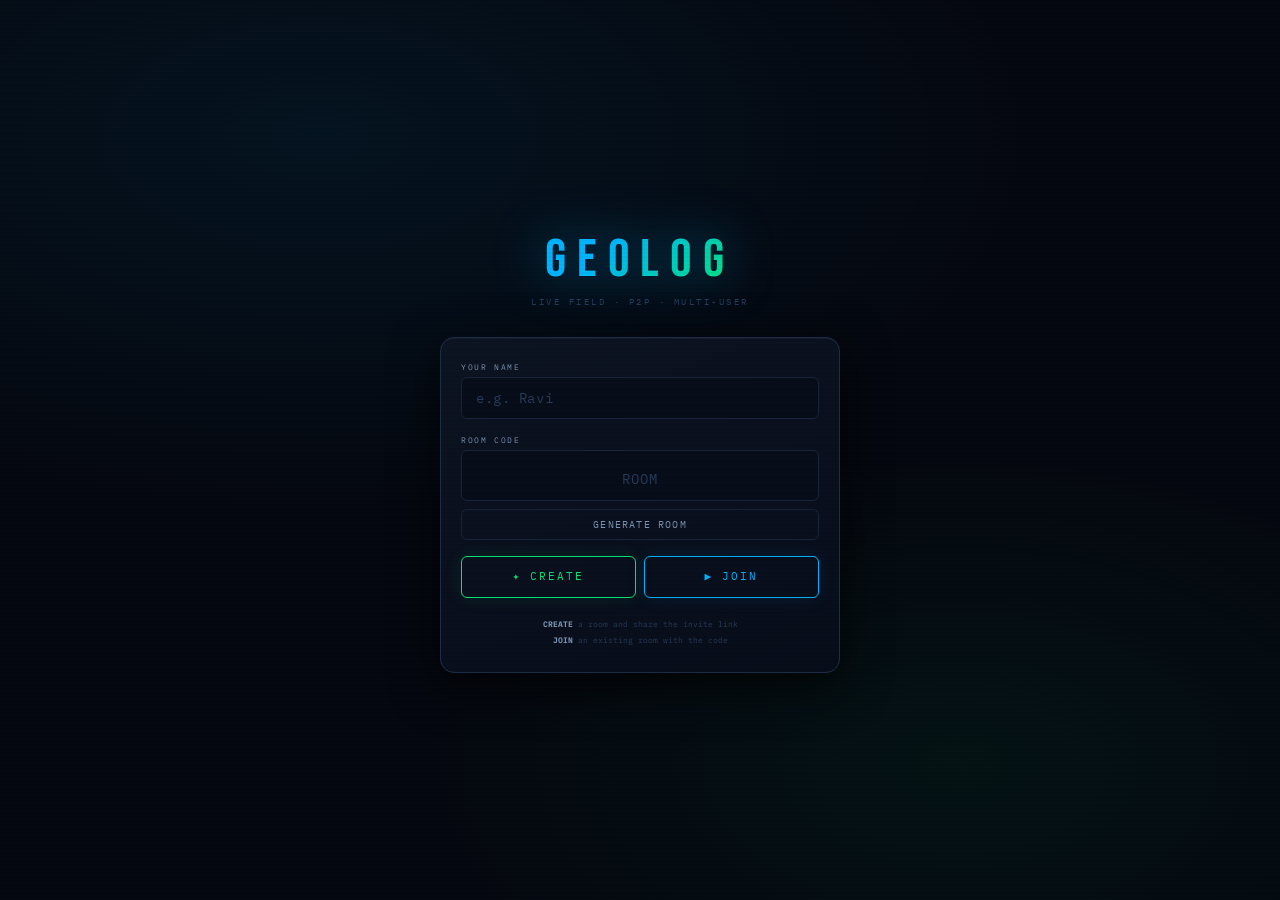
==== v12/index.html @ 44c036fc "v12" ====
<!doctype html>
<html lang="en">
  <head>
    <meta charset="UTF-8" />
    <meta
      name="viewport"
      content="width=device-width,initial-scale=1.0,viewport-fit=cover"
    />
    <meta name="apple-mobile-web-app-capable" content="yes" />
    <meta
      name="apple-mobile-web-app-status-bar-style"
      content="black-translucent"
    />
    <meta name="apple-mobile-web-app-title" content="GeoLog" />
    <meta name="theme-color" content="#050810" />
    <link rel="manifest" href="manifest.json" />
    <link rel="apple-touch-icon" href="icons/icon-192.png" />
    <title>GeoLog</title>
    <link
      href="https://fonts.googleapis.com/css2?family=IBM+Plex+Mono:wght@300;400;600&family=Bebas+Neue&display=swap"
      rel="stylesheet"
    />
    <script src="https://cdnjs.cloudflare.com/ajax/libs/peerjs/1.4.7/peerjs.min.js"></script>
    <script src="https://meet.jit.si/external_api.js"></script>
    <style>
      *,
      *::before,
      *::after {
        box-sizing: border-box;
        margin: 0;
        padding: 0;
      }
      :root {
        --bg: #050810;
        --bg2: #080d1a;
        --panel: #0d1422;
        --panel2: #101828;
        --border: #18243a;
        --border2: #1e2e48;
        --blue: #00b4ff;
        --blue-dim: #001e33;
        --blue-glow: rgba(0, 180, 255, 0.15);
        --green: #00e676;
        --green-dim: #002818;
        --green-glow: rgba(0, 230, 118, 0.15);
        --amber: #ffab00;
        --red: #ff4455;
        --purple: #a78bfa;
        --text: #c0d4ee;
        --text2: #7a94b4;
        --muted: #273c5a;
      }
      html,
      body {
        height: 100%;
        width: 100%;
        overflow: hidden;
        background: var(--bg);
        color: var(--text);
        font-family: "IBM Plex Mono", monospace;
      }
      /* subtle scanlines */
      body::after {
        content: "";
        position: fixed;
        inset: 0;
        pointer-events: none;
        z-index: 9998;
        background: repeating-linear-gradient(
          0deg,
          transparent,
          transparent 2px,
          rgba(0, 0, 0, 0.022) 2px,
          rgba(0, 0, 0, 0.022) 4px
        );
      }

      /* ══ JOIN SCREEN ══ */
      #joinScreen {
        position: fixed;
        inset: 0;
        z-index: 500;
        background:
          radial-gradient(
            ellipse 80% 60% at 25% 15%,
            rgba(0, 180, 255, 0.07) 0%,
            transparent 70%
          ),
          radial-gradient(
            ellipse 60% 50% at 75% 85%,
            rgba(0, 230, 118, 0.05) 0%,
            transparent 70%
          ),
          var(--bg);
        display: flex;
        flex-direction: column;
        align-items: center;
        justify-content: center;
        padding: 2rem;
      }
      .join-logo {
        font-family: "Bebas Neue", sans-serif;
        font-size: 3.4rem;
        letter-spacing: 0.2em;
        background: linear-gradient(135deg, var(--blue) 30%, var(--green) 100%);
        -webkit-background-clip: text;
        -webkit-text-fill-color: transparent;
        background-clip: text;
        filter: drop-shadow(0 0 24px rgba(0, 180, 255, 0.5));
        margin-bottom: 4px;
      }
      .join-sub {
        font-size: 0.56rem;
        color: var(--muted);
        letter-spacing: 0.28em;
        text-transform: uppercase;
        margin-bottom: 30px;
      }
      .join-card {
        background: linear-gradient(
          160deg,
          rgba(13, 20, 34, 0.96) 0%,
          rgba(8, 13, 26, 0.98) 100%
        );
        border: 1px solid var(--border2);
        border-radius: 14px;
        padding: 24px 20px;
        width: 100%;
        max-width: 400px;
        display: flex;
        flex-direction: column;
        gap: 16px;
        box-shadow:
          0 12px 48px rgba(0, 0, 0, 0.7),
          inset 0 1px 0 rgba(255, 255, 255, 0.04);
      }
      .join-field {
        display: flex;
        flex-direction: column;
        gap: 5px;
      }
      .join-label {
        font-size: 0.5rem;
        color: var(--text2);
        letter-spacing: 0.2em;
        text-transform: uppercase;
      }
      .join-input {
        background: var(--bg2);
        border: 1px solid var(--border);
        border-radius: 6px;
        color: var(--text);
        font-family: "IBM Plex Mono", monospace;
        font-size: 0.88rem;
        padding: 11px 14px;
        width: 100%;
        outline: none;
        letter-spacing: 0.04em;
        transition: border-color 0.2s;
      }
      .join-input:focus {
        border-color: rgba(0, 180, 255, 0.4);
      }
      .join-input::placeholder {
        color: var(--muted);
      }
      .room-row {
        display: grid;
        gap: 8px;
      }
      .room-input {
        flex: 1;
        background: var(--bg2);
        border: 1px solid var(--border);
        border-radius: 6px;
        color: var(--text);
        font-family: "Bebas Neue", sans-serif;
        font-size: 1.75rem;
        padding: 8px 12px;
        outline: none;
        letter-spacing: 0.28em;
        text-align: center;
        transition: border-color 0.2s;
      }
      .room-input:focus {
        border-color: rgba(0, 180, 255, 0.4);
      }
      .room-input::placeholder {
        color: var(--muted);
        font-size: 0.9rem;
        letter-spacing: 0.08em;
        font-family: "IBM Plex Mono", monospace;
      }
      .gen-btn {
        padding: 8px 12px;
        background: transparent;
        border: 1px solid var(--border);
        border-radius: 6px;
        color: var(--text2);
        font-family: "IBM Plex Mono", monospace;
        font-size: 0.62rem;
        letter-spacing: 0.12em;
        cursor: pointer;
        white-space: nowrap;
        transition: all 0.15s;
      }
      .gen-btn:active {
        background: var(--bg2);
      }

      /* invite hint on join screen */
      .join-invite-hint {
        display: none;
        background: rgba(0, 230, 118, 0.06);
        border: 1px solid rgba(0, 230, 118, 0.18);
        border-radius: 8px;
        padding: 10px 12px;
        font-size: 0.52rem;
        color: var(--green);
        line-height: 1.9;
        text-align: center;
      }
      .join-err {
        font-size: 0.58rem;
        color: var(--red);
        text-align: center;
        display: none;
      }
      .join-connecting {
        display: none;
        text-align: center;
      }
      .join-conn-msg {
        font-size: 0.58rem;
        color: var(--amber);
        letter-spacing: 0.2em;
        animation: pulse 1.1s infinite;
      }
      @keyframes pulse {
        0%,
        100% {
          opacity: 1;
        }
        50% {
          opacity: 0.35;
        }
      }
      .join-actions {
        display: flex;
        gap: 8px;
        align-items: stretch;
      }
      .join-btn {
        flex: 1;
        padding: 13px 6px;
        background: transparent;
        border-radius: 6px;
        font-family: "IBM Plex Mono", monospace;
        font-size: 0.7rem;
        letter-spacing: 0.18em;
        text-transform: uppercase;
        cursor: pointer;
        transition: all 0.18s;
        display: flex;
        align-items: center;
        justify-content: center;
        text-align: center;
        line-height: 1.2;
      }
      .join-btn.join {
        border: 1px solid var(--blue);
        color: var(--blue);
        box-shadow: 0 0 18px rgba(0, 180, 255, 0.1);
      }
      .join-btn.join:active {
        background: rgba(0, 180, 255, 0.07);
      }
      .join-btn.create {
        border: 1px solid var(--green);
        color: var(--green);
        box-shadow: 0 0 18px rgba(0, 230, 118, 0.1);
      }
      .join-btn.create:active {
        background: rgba(0, 230, 118, 0.07);
      }
      .join-note {
        font-size: 0.5rem;
        color: var(--muted);
        text-align: center;
        line-height: 2;
        padding-top: 2px;
      }
      .join-note b {
        color: var(--text2);
      }

      /* ══ TOPBAR ══ */
      .topbar {
        position: fixed;
        top: 0;
        left: 0;
        right: 0;
        z-index: 100;
        background: rgba(5, 8, 16, 0.97);
        border-bottom: 1px solid var(--border);
        padding: calc(env(safe-area-inset-top, 0px) + 8px) 12px 8px;
        display: flex;
        align-items: center;
        gap: 10px;
        backdrop-filter: blur(18px);
        -webkit-backdrop-filter: blur(18px);
      }
      .logo {
        font-family: "Bebas Neue", sans-serif;
        font-size: 1.3rem;
        letter-spacing: 0.16em;
        background: linear-gradient(90deg, var(--blue), var(--green));
        -webkit-background-clip: text;
        -webkit-text-fill-color: transparent;
        background-clip: text;
      }
      .topbar-center {
        display: flex;
        flex-direction: column;
        align-items: center;
        gap: 1px;
        flex: 1;
      }
      .room-badge {
        font-family: "Bebas Neue", sans-serif;
        font-size: 1rem;
        letter-spacing: 0.32em;
        color: var(--amber);
        text-shadow: 0 0 10px rgba(255, 171, 0, 0.3);
        cursor: pointer;
        -webkit-tap-highlight-color: transparent;
      }
      .conn-status {
        font-size: 0.46rem;
        color: var(--muted);
        letter-spacing: 0.1em;
      }
      .topbar-right {
        display: flex;
        align-items: center;
        gap: 8px;
      }
      /* LEAVE BUTTON */
      .leave-btn {
        display: flex;
        align-items: center;
        gap: 4px;
        padding: 5px 10px;
        border-radius: 20px;
        cursor: pointer;
        background: rgba(255, 68, 85, 0.07);
        border: 1px solid rgba(255, 68, 85, 0.25);
        color: var(--red);
        font-family: "IBM Plex Mono", monospace;
        font-size: 0.46rem;
        letter-spacing: 0.14em;
        text-transform: uppercase;
        transition: all 0.18s;
        -webkit-tap-highlight-color: transparent;
        white-space: nowrap;
      }
      .leave-btn:active {
        background: rgba(255, 68, 85, 0.15);
      }

      /* INVITE BUTTON */
      .invite-btn {
        display: flex;
        align-items: center;
        gap: 5px;
        padding: 5px 11px;
        border-radius: 20px;
        cursor: pointer;
        background: rgba(0, 230, 118, 0.07);
        border: 1px solid rgba(0, 230, 118, 0.22);
        color: var(--green);
        font-family: "IBM Plex Mono", monospace;
        font-size: 0.48rem;
        letter-spacing: 0.14em;
        text-transform: uppercase;
        transition: all 0.18s;
        -webkit-tap-highlight-color: transparent;
        white-space: nowrap;
      }
      .invite-btn:active {
        background: rgba(0, 230, 118, 0.14);
      }
      .invite-icon {
        font-size: 0.85rem;
      }
      .conn-dot {
        width: 8px;
        height: 8px;
        border-radius: 50%;
        flex-shrink: 0;
        background: var(--red);
        box-shadow: 0 0 7px var(--red);
        animation: blink 1s infinite;
      }
      .conn-dot.ok {
        background: var(--green);
        box-shadow: 0 0 7px var(--green);
        animation: none;
      }
      .conn-dot.partial {
        background: var(--amber);
        box-shadow: 0 0 7px var(--amber);
        animation: blink 2s infinite;
      }
      @keyframes blink {
        0%,
        100% {
          opacity: 1;
        }
        50% {
          opacity: 0.15;
        }
      }

      /* ══ PAGES ══ */
      .page {
        position: fixed;
        inset: 0;
        padding-top: calc(env(safe-area-inset-top, 0px) + 50px);
        padding-bottom: calc(env(safe-area-inset-bottom, 0px) + 62px);
        overflow-y: auto;
        overflow-x: hidden;
        opacity: 0;
        pointer-events: none;
        transform: translateX(12px);
        transition:
          opacity 0.16s,
          transform 0.16s;
      }
      .page.active {
        opacity: 1;
        pointer-events: all;
        transform: none;
      }

      /* ══ CAPTURE ══ */
      #page-capture {
        display: flex;
        flex-direction: column;
        overflow: hidden;
      }

      /* GPS bar */
      .gps-bar {
        display: flex;
        align-items: center;
        gap: 8px;
        padding: 6px 12px;
        background: var(--panel2);
        border-bottom: 1px solid var(--border);
        font-size: 0.54rem;
        letter-spacing: 0.07em;
        flex-shrink: 0;
      }
      .gps-dot {
        width: 6px;
        height: 6px;
        border-radius: 50%;
        background: var(--muted);
        flex-shrink: 0;
        transition: all 0.3s;
      }
      .gps-dot.searching {
        background: var(--amber);
        box-shadow: 0 0 5px var(--amber);
        animation: blink 0.7s infinite;
      }
      .gps-dot.locked {
        background: var(--green);
        box-shadow: 0 0 5px var(--green);
      }
      .gps-coords {
        color: var(--blue);
        flex: 1;
        white-space: nowrap;
        overflow: hidden;
        text-overflow: ellipsis;
      }
      .gps-acc {
        font-size: 0.48rem;
        color: var(--text2);
        flex-shrink: 0;
      }
      .loc-toggle {
        padding: 3px 10px;
        border-radius: 20px;
        cursor: pointer;
        font-family: "IBM Plex Mono", monospace;
        font-size: 0.46rem;
        letter-spacing: 0.12em;
        text-transform: uppercase;
        border: 1px solid var(--border);
        transition: all 0.2s;
        -webkit-tap-highlight-color: transparent;
        flex-shrink: 0;
      }
      .loc-toggle.off {
        background: rgba(39, 60, 90, 0.35);
        color: var(--text2);
      }
      .loc-toggle.on {
        background: rgba(0, 230, 118, 0.09);
        color: var(--green);
        border-color: rgba(0, 230, 118, 0.28);
      }

      /* Viewfinder */
      .viewfinder-wrap {
        position: relative;
        flex: 1;
        background: #000;
        min-height: 0;
        overflow: hidden;
      }
      #camVideo {
        width: 100%;
        height: 100%;
        object-fit: cover;
        display: block;
      }
      .vf-overlay {
        position: absolute;
        inset: 0;
        pointer-events: none;
      }
      /* corner brackets */
      .vfc {
        position: absolute;
        width: 26px;
        height: 26px;
        opacity: 0.55;
      }
      .vfc.tl {
        top: 11px;
        left: 11px;
        border-top: 2px solid var(--blue);
        border-left: 2px solid var(--blue);
      }
      .vfc.tr {
        top: 11px;
        right: 11px;
        border-top: 2px solid var(--blue);
        border-right: 2px solid var(--blue);
      }
      .vfc.bl {
        bottom: 11px;
        left: 11px;
        border-bottom: 2px solid var(--blue);
        border-left: 2px solid var(--blue);
      }
      .vfc.br {
        bottom: 11px;
        right: 11px;
        border-bottom: 2px solid var(--blue);
        border-right: 2px solid var(--blue);
      }
      .vf-data {
        position: absolute;
        bottom: 10px;
        left: 10px;
        right: 10px;
        background: rgba(5, 8, 16, 0.68);
        border: 1px solid rgba(24, 36, 58, 0.9);
        border-radius: 6px;
        padding: 5px 10px;
        display: grid;
        grid-template-columns: repeat(3, 1fr);
        gap: 2px;
        backdrop-filter: blur(6px);
        pointer-events: none;
      }
      .vfd-lbl {
        font-size: 0.42rem;
        color: var(--muted);
        letter-spacing: 0.1em;
      }
      .vfd-val {
        font-size: 0.54rem;
        color: var(--blue);
        margin-top: 1px;
      }
      .flash {
        position: absolute;
        inset: 0;
        background: #fff;
        opacity: 0;
        pointer-events: none;
        z-index: 10;
        transition: opacity 0.04s;
      }
      .flash.go {
        opacity: 1;
      }
      .cam-init {
        position: absolute;
        inset: 0;
        display: flex;
        flex-direction: column;
        align-items: center;
        justify-content: center;
        gap: 14px;
        background: linear-gradient(160deg, var(--bg), var(--bg2));
      }
      .cam-init-icon {
        font-size: 3rem;
        opacity: 0.18;
      }
      .cam-init p {
        font-size: 0.6rem;
        color: var(--text2);
        letter-spacing: 0.14em;
      }
      .cam-init-btn {
        padding: 10px 26px;
        background: transparent;
        border: 1px solid var(--blue);
        border-radius: 6px;
        color: var(--blue);
        font-family: "IBM Plex Mono", monospace;
        font-size: 0.62rem;
        letter-spacing: 0.18em;
        text-transform: uppercase;
        cursor: pointer;
      }
      /* pause overlay */
      .paused-overlay {
        position: absolute;
        inset: 0;
        background: rgba(5, 8, 16, 0.78);
        display: flex;
        flex-direction: column;
        align-items: center;
        justify-content: center;
        gap: 12px;
        z-index: 8;
        opacity: 0;
        pointer-events: none;
        transition: opacity 0.2s;
        backdrop-filter: blur(5px);
      }
      .paused-overlay.show {
        opacity: 1;
        pointer-events: all;
      }
      .paused-icon {
        font-size: 2.6rem;
        opacity: 0.45;
      }
      .paused-lbl {
        font-size: 0.58rem;
        letter-spacing: 0.28em;
        color: var(--text2);
        text-transform: uppercase;
      }
      .resume-btn {
        padding: 10px 30px;
        background: transparent;
        border: 1px solid var(--blue);
        border-radius: 6px;
        color: var(--blue);
        font-family: "IBM Plex Mono", monospace;
        font-size: 0.66rem;
        letter-spacing: 0.2em;
        text-transform: uppercase;
        cursor: pointer;
        box-shadow: 0 0 18px var(--blue-glow);
        margin-top: 4px;
      }

      /* ══ PARTICIPANTS STRIP ══ */
      .strip {
        flex-shrink: 0;
        background: var(--bg);
        border-top: 1px solid var(--border);
        display: flex;
        overflow-x: auto;
        overflow-y: hidden;
        scrollbar-width: none;
        max-height: 0;
        transition: max-height 0.28s ease;
      }
      .strip::-webkit-scrollbar {
        display: none;
      }
      .strip.has-peers {
        max-height: 126px;
      }
      .jitsi-stage {
        display: none;
        height: 38vh;
        min-height: 250px;
        width: 100%;
        border-top: 1px solid var(--border);
        background: #000;
      }
      .jitsi-stage.active {
        display: block;
      }
      .self-tile,
      .peer-tile {
        position: relative;
        flex-shrink: 0;
        width: 86px;
        height: 126px;
        background: var(--panel);
        border-right: 1px solid var(--border);
        overflow: hidden;
      }
      .self-tile video,
      .peer-tile video {
        width: 100%;
        height: 100%;
        object-fit: cover;
        display: block;
        background: #000;
      }
      .tile-name {
        position: absolute;
        top: 0;
        left: 0;
        right: 0;
        padding: 4px 5px;
        font-size: 0.42rem;
        letter-spacing: 0.07em;
        color: rgba(255, 255, 255, 0.75);
        background: linear-gradient(rgba(5, 8, 16, 0.6), transparent);
        text-align: center;
        white-space: nowrap;
        overflow: hidden;
        text-overflow: ellipsis;
        pointer-events: none;
      }
      .tile-ctrls {
        position: absolute;
        bottom: 0;
        left: 0;
        right: 0;
        background: linear-gradient(transparent, rgba(5, 8, 16, 0.82));
        display: flex;
        padding: 14px 0 0;
      }
      .tcb {
        flex: 1;
        padding: 5px 2px;
        background: transparent;
        border: none;
        color: rgba(255, 255, 255, 0.5);
        font-size: 0.78rem;
        cursor: pointer;
        display: flex;
        align-items: center;
        justify-content: center;
        -webkit-tap-highlight-color: transparent;
        transition: color 0.15s;
      }
      .tcb:last-child {
        border-left: 1px solid rgba(255, 255, 255, 0.06);
      }
      .tcb.off {
        color: var(--red);
      }
      .tile-connecting {
        position: absolute;
        inset: 0;
        background: var(--panel2);
        display: flex;
        flex-direction: column;
        align-items: center;
        justify-content: center;
        gap: 5px;
      }
      .tile-conn-dot {
        width: 7px;
        height: 7px;
        border-radius: 50%;
        background: var(--amber);
        animation: blink 0.8s infinite;
      }
      .tile-conn-lbl {
        font-size: 0.42rem;
        color: var(--text2);
        letter-spacing: 0.1em;
      }
      .vid-off-wrap {
        position: absolute;
        inset: 0;
        background: var(--panel2);
        display: none;
        flex-direction: column;
        align-items: center;
        justify-content: center;
        gap: 5px;
      }
      .peer-tile.video-off .vid-off-wrap {
        display: flex;
      }
      .peer-tile.video-off video {
        display: none;
      }
      .vid-off-em {
        font-size: 1.4rem;
        opacity: 0.3;
      }
      .vid-off-nm {
        font-size: 0.44rem;
        color: var(--text2);
      }
      /* audio banner */
      .audio-unlock {
        position: absolute;
        inset: 0;
        z-index: 20;
        background: rgba(5, 8, 16, 0.93);
        display: flex;
        flex-direction: column;
        align-items: center;
        justify-content: center;
        gap: 5px;
        cursor: pointer;
        border: 1px solid rgba(255, 171, 0, 0.3);
        border-radius: 0;
        transition: opacity 0.2s;
      }
      .audio-unlock.gone {
        opacity: 0;
        pointer-events: none;
      }
      .aub-em {
        font-size: 1.4rem;
      }
      .aub-lbl {
        font-size: 0.5rem;
        color: var(--amber);
        letter-spacing: 0.14em;
      }
      .aub-sub {
        font-size: 0.44rem;
        color: var(--text2);
        text-align: center;
        padding: 0 6px;
      }

      /* ══ CAPTURE BAR ══ */
      .capture-bar {
        flex-shrink: 0;
        padding: 10px 16px;
        background: var(--panel2);
        border-top: 1px solid var(--border);
        display: flex;
        align-items: center;
        justify-content: space-between;
        gap: 10px;
      }
      .cap-side {
        display: flex;
        flex-direction: column;
        gap: 6px;
        align-items: center;
      }
      .icon-btn {
        width: 38px;
        height: 38px;
        background: var(--bg2);
        border: 1px solid var(--border);
        border-radius: 50%;
        color: var(--text2);
        font-size: 0.9rem;
        cursor: pointer;
        display: flex;
        align-items: center;
        justify-content: center;
        -webkit-tap-highlight-color: transparent;
        transition: all 0.15s;
      }
      .icon-btn:active {
        background: var(--panel);
      }
      .icon-btn.paused {
        border-color: rgba(255, 171, 0, 0.35);
        color: var(--amber);
      }
      .capture-btn {
        width: 66px;
        height: 66px;
        border-radius: 50%;
        background: transparent;
        border: 2.5px solid var(--blue);
        display: flex;
        align-items: center;
        justify-content: center;
        cursor: pointer;
        position: relative;
        flex-shrink: 0;
        transition:
          border-color 0.2s,
          transform 0.12s,
          box-shadow 0.2s;
        -webkit-tap-highlight-color: transparent;
      }
      .capture-btn::after {
        content: "";
        position: absolute;
        width: 52px;
        height: 52px;
        border-radius: 50%;
        background: radial-gradient(
          circle,
          rgba(0, 180, 255, 0.12) 0%,
          transparent 70%
        );
      }
      .capture-btn:active {
        transform: scale(0.91);
      }
      .capture-btn.flash-ok {
        border-color: var(--green);
        box-shadow:
          0 0 0 6px rgba(0, 230, 118, 0.14),
          0 0 28px rgba(0, 230, 118, 0.28);
      }
      .cap-icon {
        font-size: 1.25rem;
        z-index: 1;
      }
      .cap-meta {
        font-size: 0.48rem;
        color: var(--text2);
        line-height: 2;
        text-align: right;
      }
      .cap-meta .v {
        color: var(--text);
      }

      /* ══ MEMBERS ══ */
      #page-members {
        padding: 0;
        overflow-y: auto;
      }
      .page-header {
        padding: 10px 14px;
        border-bottom: 1px solid var(--border);
        display: flex;
        justify-content: space-between;
        align-items: center;
        position: sticky;
        top: 0;
        z-index: 10;
        background: rgba(5, 8, 16, 0.96);
        backdrop-filter: blur(12px);
      }
      .sec-title {
        font-family: "Bebas Neue", sans-serif;
        font-size: 1.12rem;
        letter-spacing: 0.22em;
        color: var(--blue);
      }
      .sec-sub {
        font-size: 0.5rem;
        color: var(--text2);
        margin-top: 2px;
      }
      .my-loc-bar {
        display: none;
        gap: 8px;
        padding: 10px 12px;
        border-bottom: 1px solid var(--border);
        background: var(--panel2);
      }
      .my-loc-bar.visible {
        display: flex;
      }
      .loc-share-btn {
        flex: 1;
        padding: 10px;
        background: transparent;
        border: 1px solid rgba(0, 230, 118, 0.22);
        border-radius: 6px;
        color: var(--green);
        font-family: "IBM Plex Mono", monospace;
        font-size: 0.56rem;
        letter-spacing: 0.1em;
        text-transform: uppercase;
        cursor: pointer;
        display: flex;
        align-items: center;
        justify-content: center;
        gap: 5px;
        transition: background 0.15s;
        -webkit-tap-highlight-color: transparent;
      }
      .loc-share-btn:active {
        background: rgba(0, 230, 118, 0.07);
      }
      .loc-wa-btn {
        flex: 1;
        padding: 10px;
        background: transparent;
        border: 1px solid rgba(37, 211, 102, 0.22);
        border-radius: 6px;
        color: #25d366;
        font-family: "IBM Plex Mono", monospace;
        font-size: 0.56rem;
        letter-spacing: 0.1em;
        text-transform: uppercase;
        cursor: pointer;
        display: flex;
        align-items: center;
        justify-content: center;
        gap: 5px;
        transition: background 0.15s;
        -webkit-tap-highlight-color: transparent;
      }
      .loc-wa-btn:active {
        background: rgba(37, 211, 102, 0.07);
      }
      .loc-no-gps {
        font-size: 0.54rem;
        color: var(--text2);
        text-align: center;
        padding: 12px;
        width: 100%;
      }
      .members-list {
        padding: 10px 12px;
        display: flex;
        flex-direction: column;
        gap: 8px;
      }
      .member-card {
        background: var(--panel);
        border: 1px solid var(--border);
        border-radius: 8px;
        padding: 12px 14px;
        display: flex;
        align-items: center;
        gap: 12px;
        animation: fadeIn 0.22s both;
        transition: border-color 0.2s;
      }
      .member-card:hover {
        border-color: var(--border2);
      }
      @keyframes fadeIn {
        from {
          opacity: 0;
          transform: translateY(5px);
        }
        to {
          opacity: 1;
          transform: none;
        }
      }
      .member-avatar {
        width: 40px;
        height: 40px;
        border-radius: 50%;
        flex-shrink: 0;
        display: flex;
        align-items: center;
        justify-content: center;
        font-size: 1.1rem;
        border: 1.5px solid var(--border2);
      }
      .member-info {
        flex: 1;
        min-width: 0;
      }
      .member-name {
        font-size: 0.7rem;
        color: var(--text);
        letter-spacing: 0.04em;
      }
      .member-name.you {
        color: var(--green);
      }
      .member-coords {
        font-size: 0.5rem;
        color: var(--text2);
        margin-top: 3px;
        white-space: nowrap;
        overflow: hidden;
        text-overflow: ellipsis;
      }
      .member-coords b {
        color: var(--blue);
      }
      .member-time {
        font-size: 0.46rem;
        color: var(--muted);
        margin-top: 2px;
      }
      .member-actions {
        display: flex;
        flex-direction: column;
        align-items: flex-end;
        gap: 5px;
      }
      .pill {
        font-size: 0.44rem;
        padding: 2px 8px;
        border-radius: 20px;
        letter-spacing: 0.1em;
        white-space: nowrap;
      }
      .pill-green {
        background: rgba(0, 230, 118, 0.07);
        color: var(--green);
        border: 1px solid rgba(0, 230, 118, 0.2);
      }
      .pill-amber {
        background: rgba(255, 171, 0, 0.07);
        color: var(--amber);
        border: 1px solid rgba(255, 171, 0, 0.2);
      }
      .map-btn {
        font-size: 0.46rem;
        padding: 3px 9px;
        background: transparent;
        border: 1px solid rgba(0, 180, 255, 0.18);
        border-radius: 4px;
        color: var(--blue);
        cursor: pointer;
        font-family: "IBM Plex Mono", monospace;
        letter-spacing: 0.08em;
        text-transform: uppercase;
        -webkit-tap-highlight-color: transparent;
        transition: background 0.15s;
      }
      .map-btn:active {
        background: rgba(0, 180, 255, 0.06);
      }

      /* ══ FEED ══ */
      #page-feed {
        padding: 0;
        overflow: hidden;
        display: flex;
        flex-direction: column;
      }
      .feed-header {
        padding: 10px 14px;
        border-bottom: 1px solid var(--border);
        display: flex;
        justify-content: space-between;
        align-items: center;
        flex-shrink: 0;
        background: rgba(5, 8, 16, 0.96);
        backdrop-filter: blur(12px);
      }
      .chat-bar {
        flex-shrink: 0;
        position: relative;
        background: rgba(5, 8, 16, 0.97);
        border-bottom: 1px solid var(--border);
        padding: 8px 12px;
        display: flex;
        gap: 8px;
        align-items: center;
        backdrop-filter: blur(12px);
      }
      .feed-scroll {
        flex: 1;
        overflow-y: auto;
        overflow-x: hidden;
      }
      .chat-input {
        flex: 1;
        background: var(--bg2);
        border: 1px solid var(--border);
        border-radius: 22px;
        color: var(--text);
        font-family: "IBM Plex Mono", monospace;
        font-size: 0.68rem;
        padding: 9px 15px;
        outline: none;
        transition: border-color 0.2s;
      }
      .chat-input:focus {
        border-color: rgba(0, 180, 255, 0.28);
      }
      .chat-input::placeholder {
        color: var(--muted);
      }
      .send-btn {
        width: 38px;
        height: 38px;
        background: var(--blue);
        border: none;
        border-radius: 50%;
        cursor: pointer;
        display: flex;
        align-items: center;
        justify-content: center;
        font-size: 0.9rem;
        flex-shrink: 0;
        transition:
          transform 0.1s,
          opacity 0.1s;
        -webkit-tap-highlight-color: transparent;
      }
      .send-btn:active {
        transform: scale(0.88);
      }
      .feed-list {
        padding: 10px 12px 6px;
        display: flex;
        flex-direction: column;
        gap: 10px;
      }
      .feed-item {
        animation: fadeIn 0.22s both;
      }
      /* chat bubble */
      .chat-bubble {
        display: flex;
        gap: 8px;
        align-items: flex-end;
      }
      .chat-bubble.mine {
        flex-direction: row-reverse;
      }
      .bub-avatar {
        width: 28px;
        height: 28px;
        border-radius: 50%;
        display: flex;
        align-items: center;
        justify-content: center;
        font-size: 0.82rem;
        flex-shrink: 0;
      }
      .bub-body {
        max-width: 78%;
      }
      .bub-name {
        font-size: 0.46rem;
        color: var(--text2);
        letter-spacing: 0.07em;
        margin-bottom: 3px;
      }
      .chat-bubble.mine .bub-name {
        text-align: right;
      }
      .bub-text {
        background: var(--panel);
        border: 1px solid var(--border);
        border-radius: 12px;
        border-bottom-left-radius: 3px;
        padding: 8px 12px;
        font-size: 0.68rem;
        color: var(--text);
        line-height: 1.55;
        white-space: pre-wrap;
        word-break: break-word;
      }
      .chat-bubble.mine .bub-text {
        background: var(--blue-dim);
        border-color: rgba(0, 180, 255, 0.14);
        border-bottom-left-radius: 12px;
        border-bottom-right-radius: 3px;
        color: var(--blue);
      }
      .bub-time {
        font-size: 0.44rem;
        color: var(--muted);
        margin-top: 3px;
      }
      .chat-bubble.mine .bub-time {
        text-align: right;
      }
      /* photo card */
      .feed-record {
        background: var(--panel);
        border: 1px solid var(--border);
        border-radius: 8px;
        overflow: hidden;
      }
      .frec-header {
        padding: 8px 12px;
        display: flex;
        align-items: center;
        gap: 8px;
        border-bottom: 1px solid var(--border);
      }
      .frec-av {
        width: 26px;
        height: 26px;
        border-radius: 50%;
        display: flex;
        align-items: center;
        justify-content: center;
        font-size: 0.72rem;
        flex-shrink: 0;
      }
      .frec-from {
        font-size: 0.56rem;
        color: var(--text);
      }
      .frec-from .you {
        color: var(--green);
      }
      .frec-meta {
        font-size: 0.46rem;
        color: var(--text2);
        margin-top: 1px;
      }
      .feed-photo {
        width: 100%;
        display: block;
        max-height: 290px;
        object-fit: cover;
        cursor: pointer;
      }
      .feed-details {
        padding: 8px 12px;
        display: grid;
        grid-template-columns: 1fr 1fr;
        gap: 5px;
      }
      .fd-lbl {
        font-size: 0.44rem;
        color: var(--text2);
        letter-spacing: 0.1em;
      }
      .fd-val {
        font-size: 0.58rem;
        color: var(--blue);
        margin-top: 1px;
      }
      .feed-actions {
        display: flex;
        border-top: 1px solid var(--border);
      }
      .feed-action {
        flex: 1;
        padding: 9px;
        background: transparent;
        border: none;
        border-right: 1px solid var(--border);
        color: var(--text2);
        font-family: "IBM Plex Mono", monospace;
        font-size: 0.48rem;
        letter-spacing: 0.1em;
        text-transform: uppercase;
        cursor: pointer;
        display: flex;
        align-items: center;
        justify-content: center;
        gap: 4px;
        -webkit-tap-highlight-color: transparent;
        transition: background 0.15s;
      }
      .feed-action:last-child {
        border-right: none;
      }
      .feed-action:active {
        background: rgba(255, 255, 255, 0.02);
      }
      /* sys message */
      .feed-sys {
        font-size: 0.5rem;
        color: var(--muted);
        text-align: center;
        padding: 3px 0;
        letter-spacing: 0.08em;
      }
      .feed-sys::before {
        content: "— ";
      }
      .feed-sys::after {
        content: " —";
      }

      /* ══ BOTTOM NAV ══ */
      .bottom-nav {
        position: fixed;
        bottom: 0;
        left: 0;
        right: 0;
        z-index: 150;
        background: rgba(5, 8, 16, 0.98);
        border-top: 1px solid var(--border);
        padding: 7px 0 calc(env(safe-area-inset-bottom, 0px) + 5px);
        display: flex;
        backdrop-filter: blur(14px);
      }
      .nav-tab {
        flex: 1;
        display: flex;
        flex-direction: column;
        align-items: center;
        gap: 3px;
        cursor: pointer;
        padding: 3px;
        font-size: 0.44rem;
        letter-spacing: 0.12em;
        text-transform: uppercase;
        color: var(--muted);
        transition: color 0.18s;
        -webkit-tap-highlight-color: transparent;
        position: relative;
      }
      .nav-tab svg {
        width: 20px;
        height: 20px;
        transition: filter 0.18s;
      }
      .nav-tab.active {
        color: var(--blue);
      }
      .nav-tab.active svg {
        filter: drop-shadow(0 0 4px var(--blue));
      }
      .nav-badge {
        position: absolute;
        top: 1px;
        right: calc(50% - 20px);
        background: var(--red);
        color: #fff;
        font-size: 0.38rem;
        font-weight: 700;
        min-width: 15px;
        height: 15px;
        border-radius: 8px;
        padding: 0 3px;
        display: none;
        align-items: center;
        justify-content: center;
      }

      /* ══ MODAL ══ */
      .modal {
        position: fixed;
        inset: 0;
        z-index: 300;
        background: rgba(0, 0, 0, 0.96);
        display: flex;
        flex-direction: column;
        align-items: center;
        padding: calc(env(safe-area-inset-top, 0px)+12px) 14px
          calc(env(safe-area-inset-bottom, 0px)+12px);
        overflow-y: auto;
        opacity: 0;
        pointer-events: none;
        transition: opacity 0.18s;
      }
      .modal.open {
        opacity: 1;
        pointer-events: all;
      }
      .modal-close {
        align-self: flex-end;
        background: transparent;
        border: 1px solid var(--border2);
        color: var(--text2);
        width: 36px;
        height: 36px;
        border-radius: 50%;
        cursor: pointer;
        margin-bottom: 12px;
        display: flex;
        align-items: center;
        justify-content: center;
        font-size: 0.9rem;
      }
      .modal-img {
        width: 100%;
        max-width: 520px;
        border-radius: 8px;
        border: 1px solid var(--border);
      }
      .modal-info {
        width: 100%;
        max-width: 520px;
        margin-top: 12px;
        background: var(--panel);
        border: 1px solid var(--border);
        border-radius: 8px;
        overflow: hidden;
      }
      .modal-row {
        display: flex;
        justify-content: space-between;
        align-items: center;
        padding: 9px 14px;
        border-bottom: 1px solid var(--border);
        font-size: 0.6rem;
      }
      .modal-row:last-child {
        border-bottom: none;
      }
      .modal-lbl {
        color: var(--text2);
        font-size: 0.5rem;
        letter-spacing: 0.12em;
      }
      .modal-val {
        color: var(--blue);
      }

      /* ══ WA DIALOG ══ */
      .wa-backdrop {
        position: fixed;
        inset: 0;
        z-index: 600;
        background: rgba(0, 0, 0, 0.8);
        display: flex;
        align-items: flex-end;
        justify-content: center;
        opacity: 0;
        pointer-events: none;
        transition: opacity 0.2s;
      }
      .wa-backdrop.open {
        opacity: 1;
        pointer-events: all;
      }
      .wa-sheet {
        background: var(--panel2);
        border: 1px solid var(--border2);
        border-radius: 16px 16px 0 0;
        padding: 18px 20px calc(14px + env(safe-area-inset-bottom, 0px));
        width: 100%;
        max-width: 500px;
        display: flex;
        flex-direction: column;
        gap: 14px;
        transform: translateY(100%);
        transition: transform 0.28s cubic-bezier(0.34, 1.15, 0.64, 1);
        box-shadow: 0 -8px 40px rgba(0, 0, 0, 0.5);
      }
      .wa-backdrop.open .wa-sheet {
        transform: none;
      }
      .wa-handle {
        width: 36px;
        height: 4px;
        background: var(--border2);
        border-radius: 2px;
        align-self: center;
        margin-bottom: 2px;
      }
      .wa-title {
        font-family: "Bebas Neue", sans-serif;
        font-size: 1.1rem;
        letter-spacing: 0.16em;
        color: #25d366;
      }
      .wa-sub {
        font-size: 0.54rem;
        color: var(--text2);
        margin-top: -8px;
      }
      .wa-input {
        background: var(--bg2);
        border: 1px solid var(--border);
        border-radius: 6px;
        color: var(--text);
        font-family: "IBM Plex Mono", monospace;
        font-size: 0.9rem;
        padding: 12px 14px;
        outline: none;
        width: 100%;
        transition: border-color 0.2s;
      }
      .wa-input:focus {
        border-color: rgba(37, 211, 102, 0.38);
      }
      .wa-hint {
        font-size: 0.48rem;
        color: var(--muted);
      }
      .wa-actions {
        display: flex;
        gap: 8px;
      }
      .wa-send {
        flex: 1;
        padding: 12px;
        background: rgba(37, 211, 102, 0.07);
        border: 1px solid rgba(37, 211, 102, 0.32);
        border-radius: 6px;
        color: #25d366;
        font-family: "IBM Plex Mono", monospace;
        font-size: 0.68rem;
        letter-spacing: 0.16em;
        text-transform: uppercase;
        cursor: pointer;
        transition: background 0.15s;
      }
      .wa-send:active {
        background: rgba(37, 211, 102, 0.13);
      }
      .wa-cancel {
        padding: 12px 18px;
        background: transparent;
        border: 1px solid var(--border);
        border-radius: 6px;
        color: var(--text2);
        font-family: "IBM Plex Mono", monospace;
        font-size: 0.68rem;
        letter-spacing: 0.1em;
        text-transform: uppercase;
        cursor: pointer;
      }

      /* ══ TOAST ══ */
      .toast {
        position: fixed;
        bottom: calc(env(safe-area-inset-bottom, 0px)+72px);
        left: 50%;
        transform: translateX(-50%) translateY(6px);
        background: rgba(13, 20, 34, 0.97);
        border: 1px solid var(--border2);
        border-radius: 22px;
        padding: 9px 20px;
        font-size: 0.6rem;
        letter-spacing: 0.06em;
        color: var(--text);
        z-index: 1000;
        opacity: 0;
        pointer-events: none;
        transition:
          opacity 0.2s,
          transform 0.2s;
        white-space: nowrap;
        box-shadow: 0 4px 22px rgba(0, 0, 0, 0.6);
      }
      .toast.show {
        opacity: 1;
        transform: translateX(-50%) translateY(0);
      }
      .empty-state {
        display: flex;
        flex-direction: column;
        align-items: center;
        justify-content: center;
        gap: 10px;
        height: 220px;
        color: var(--muted);
        font-size: 0.58rem;
        letter-spacing: 0.14em;
        text-align: center;
      }
      .empty-icon {
        font-size: 2.6rem;
        opacity: 0.12;
      }
      canvas#snap {
        display: none;
      }
    </style>
  </head>
  <body>
    <canvas id="snap"></canvas>

    <!-- ══ JOIN SCREEN ══ -->
    <div id="joinScreen">
      <div class="join-logo">GeoLog</div>
      <div class="join-sub">Live Field · P2P · Multi-User</div>
      <div class="join-card">
        <div class="join-field">
          <div class="join-label">Your name</div>
          <input
            class="join-input"
            id="joinName"
            placeholder="e.g. Ravi"
            maxlength="20"
            autocomplete="nickname"
          />
        </div>
        <div class="join-field">
          <div class="join-label">Room code</div>
          <div class="room-row">
            <input
              class="room-input"
              id="roomCode"
              placeholder="ROOM"
              maxlength="8"
              oninput="
                this.value = this.value.toUpperCase().replace(/[^A-Z0-9]/g, '')
              "
            />
            <button class="gen-btn" onclick="genRoom()">GENERATE ROOM</button>
          </div>
        </div>
        <div class="join-invite-hint" id="joinInviteHint"></div>
        <div class="join-err" id="joinErr"></div>
        <div class="join-connecting" id="joinConnecting">
          <div class="join-conn-msg" id="joinConnMsg">CONNECTING…</div>
        </div>
        <div class="join-actions">
          <button class="join-btn create" onclick="startJoin(true)">
            ✦ CREATE
          </button>
          <button class="join-btn join" onclick="startJoin(false)">
            ▶ JOIN
          </button>
        </div>
        <div class="join-note">
          <b>CREATE</b> a room and share the invite link<br /><b>JOIN</b> an
          existing room with the code
        </div>
      </div>
    </div>

    <!-- ══ TOPBAR ══ -->
    <div class="topbar">
      <div class="logo">
        GEO<span
          style="-webkit-text-fill-color: var(--green); color: var(--green)"
          >LOG</span
        >
      </div>
      <div class="topbar-center">
        <div
          class="room-badge"
          id="topRoom"
          onclick="copyRoomCode()"
          title="Tap to copy"
        >
          ------
        </div>
        <div class="conn-status" id="connStatus">---</div>
      </div>
      <div class="topbar-right">
        <button class="leave-btn" onclick="leaveRoom()" title="Leave room">
          ✕ LEAVE
        </button>
        <button class="invite-btn" onclick="shareInvite()">
          <span class="invite-icon">📨</span> INVITE
        </button>
        <div class="conn-dot" id="connDot"></div>
      </div>
    </div>

    <!-- ══ CAPTURE PAGE ══ -->
    <div class="page active" id="page-capture">
      <div class="gps-bar">
        <div class="gps-dot" id="gpsDot"></div>
        <div class="gps-coords" id="gpsCoords">Location off</div>
        <div class="gps-acc" id="gpsAcc"></div>
        <button
          class="loc-toggle off"
          id="locToggle"
          onclick="toggleLocation()"
        >
          📍 OFF
        </button>
      </div>

      <div class="viewfinder-wrap">
        <video id="camVideo" autoplay playsinline muted></video>
        <div class="vf-overlay">
          <div class="vfc tl"></div>
          <div class="vfc tr"></div>
          <div class="vfc bl"></div>
          <div class="vfc br"></div>
          <div class="vf-data">
            <div>
              <div class="vfd-lbl">LAT</div>
              <div class="vfd-val" id="vfLat">---</div>
            </div>
            <div>
              <div class="vfd-lbl">LON</div>
              <div class="vfd-val" id="vfLon">---</div>
            </div>
            <div>
              <div class="vfd-lbl">ALT</div>
              <div class="vfd-val" id="vfAlt">---</div>
            </div>
          </div>
        </div>
        <div class="flash" id="flashEl"></div>
        <div class="paused-overlay" id="pausedOverlay">
          <div class="paused-icon">⏸</div>
          <div class="paused-lbl">Camera Paused</div>
          <button class="resume-btn" onclick="togglePause()">▶ RESUME</button>
        </div>
        <div class="cam-init" id="camInit">
          <div class="cam-init-icon">📷</div>
          <p>CAMERA NOT ACTIVE</p>
          <button class="cam-init-btn" onclick="startCamera()">
            ENABLE CAMERA
          </button>
        </div>
      </div>

      <!-- Participants strip -->
      <div class="strip" id="strip">
        <div class="self-tile">
          <video id="selfPreview" autoplay playsinline muted></video>
          <div class="tile-name" style="color: var(--green)">YOU</div>
          <div class="tile-ctrls">
            <button class="tcb" id="btnCam" onclick="toggleMyVideo()">
              📷
            </button>
            <button class="tcb" id="btnMic" onclick="toggleMyAudio()">
              🎙
            </button>
          </div>
        </div>
        <div id="peerTiles" style="display: contents"></div>
      </div>
      <div class="jitsi-stage" id="jitsiStage"></div>

      <!-- Capture bar -->
      <div class="capture-bar">
        <div class="cap-side">
          <button class="icon-btn" id="pauseBtn" onclick="togglePause()">
            ⏸
          </button>
          <button class="icon-btn" onclick="switchCamera()">⟳</button>
        </div>
        <button class="capture-btn" id="captureBtn" onclick="captureAndShare()">
          <span class="cap-icon">⊙</span>
        </button>
        <div class="cap-meta">
          <div>SHARED <span class="v" id="captureCount">0</span></div>
          <div>PEERS <span class="v" id="capPeers">0</span></div>
        </div>
      </div>
    </div>

    <!-- ══ WA SHEET ══ -->
    <div
      class="wa-backdrop"
      id="waBackdrop"
      onclick="if (event.target === this) closeWa();"
    >
      <div class="wa-sheet">
        <div class="wa-handle"></div>
        <div class="wa-title" id="waTitle">💬 SEND VIA WHATSAPP</div>
        <div class="wa-sub" id="waSub">
          Enter recipient number with country code
        </div>
        <input
          class="wa-input"
          id="waNum"
          type="tel"
          placeholder="919876543210"
          list="contactSuggestions"
          oninput="saveWaNum()"
          autocomplete="tel"
        />
        <datalist id="contactSuggestions"></datalist>
        <div class="wa-hint">💡 Number saved for next time</div>
        <div class="wa-actions">
          <button class="wa-send" onclick="confirmWa()">✓ OPEN WHATSAPP</button>
          <button class="wa-cancel" onclick="closeWa()">CANCEL</button>
        </div>
      </div>
    </div>

    <!-- ══ MEMBERS PAGE ══ -->
    <div class="page" id="page-members">
      <div class="page-header">
        <div>
          <div class="sec-title">MEMBERS</div>
          <div class="sec-sub" id="membersSub">0 online</div>
        </div>
        <div style="font-size: 0.48rem; color: var(--muted)">LIVE</div>
      </div>
      <div class="my-loc-bar" id="myLocBar">
        <button class="loc-share-btn" onclick="shareLocGroup()">
          📍 SHARE TO GROUP
        </button>
        <button class="loc-wa-btn" onclick="shareLocWa()">💬 WHATSAPP</button>
      </div>
      <div
        id="myLocNoGps"
        style="
          display: flex;
          border-bottom: 1px solid var(--border);
          background: var(--panel2);
        "
      >
        <div class="loc-no-gps">Enable location sharing to share your GPS</div>
      </div>
      <div class="members-list" id="membersList"></div>
    </div>

    <!-- ══ FEED PAGE ══ -->
    <div class="page" id="page-feed">
      <div class="feed-header">
        <div>
          <div class="sec-title">GROUP FEED</div>
          <div class="sec-sub">Photos · Chat</div>
        </div>
      </div>
      <div class="chat-bar">
        <input
          class="chat-input"
          id="chatInput"
          placeholder="Message…"
          maxlength="300"
          onkeydown="
            if (event.key === 'Enter' && !event.shiftKey) {
              event.preventDefault();
              sendChat();
            }
          "
        />
        <button class="send-btn" onclick="sendChat()">➤</button>
      </div>
      <div class="feed-scroll">
        <div class="feed-list" id="feedList">
          <div class="empty-state">
            <div class="empty-icon">📡</div>
            <div>WAITING FOR ACTIVITY</div>
          </div>
        </div>
      </div>
    </div>

    <!-- ══ BOTTOM NAV ══ -->
    <div class="bottom-nav">
      <div
        class="nav-tab active"
        id="tab-capture"
        onclick="switchTab('capture')"
      >
        <svg
          viewBox="0 0 24 24"
          fill="none"
          stroke="currentColor"
          stroke-width="1.5"
        >
          <circle cx="12" cy="13" r="4" />
          <path
            d="M5 7h2l2-2h6l2 2h2a2 2 0 012 2v9a2 2 0 01-2 2H5a2 2 0 01-2-2V9a2 2 0 012-2z"
          /></svg
        >Capture
      </div>
      <div class="nav-tab" id="tab-members" onclick="switchTab('members')">
        <svg
          viewBox="0 0 24 24"
          fill="none"
          stroke="currentColor"
          stroke-width="1.5"
        >
          <circle cx="9" cy="7" r="4" />
          <path d="M3 21v-2a4 4 0 014-4h4a4 4 0 014 4v2" />
          <path d="M16 3.13a4 4 0 010 7.75M21 21v-2a4 4 0 00-3-3.87" /></svg
        >Members
        <div class="nav-badge" id="badge-members"></div>
      </div>
      <div class="nav-tab" id="tab-feed" onclick="switchTab('feed')">
        <svg
          viewBox="0 0 24 24"
          fill="none"
          stroke="currentColor"
          stroke-width="1.5"
        >
          <path
            d="M21 15a2 2 0 01-2 2H7l-4 4V5a2 2 0 012-2h14a2 2 0 012 2z"
          /></svg
        >Feed
        <div class="nav-badge" id="badge-feed"></div>
      </div>
    </div>

    <!-- ══ PHOTO MODAL ══ -->
    <div class="modal" id="photoModal">
      <button class="modal-close" onclick="closeModal()">✕</button>
      <img class="modal-img" id="modalImg" src="" alt="" />
      <div class="modal-info" id="modalInfo"></div>
    </div>

    <div class="toast" id="toast"></div>

    <script>
      "use strict";
      if ("serviceWorker" in navigator)
        navigator.serviceWorker.register("sw.js").catch(() => {});

      // ════════════════════════════════
      // STATE
      // ════════════════════════════════
      let myName = "",
        myRoom = "",
        myPeerId = "";
      let peer = null,
        isCreator = false;
      let connections = {}; // pid→DataConnection
      let memberMap = {}; // pid→{name,gps,lastSeen,emoji,isSelf?}
      let feedItems = [],
        feedUnread = 0;
      let gpsData = null,
        gpsWatcher = null,
        locationOn = false;
      let camStream = null,
        facingMode = "environment";
      let cameraPaused = false,
        myMediaStream = null;
      let myVideoOn = true,
        myAudioOn = true;
      let mediaCalls = {},
        peerAudios = {},
        peerStates = {};
      let audioUnlockEls = [];
      let jitsiApi = null,
        jitsiParticipants = 1;
      let currentTab = "capture";
      let hostRetryTimer = null,
        membersRenderTimer = null,
        hostRetryCount = 0,
        hostReclaimAttempts = 0;

      const AVATARS = [
        "🧑",
        "👨",
        "👩",
        "🧔",
        "👱",
        "🧒",
        "👴",
        "👵",
        "🧑‍💻",
        "🧑‍🔧",
      ];
      const RECONNECT_MS = 5000;
      const CONNECT_TIMEOUT_MS = 60000;
      const HOST_CONNECT_EVAL_MS = 12000;
      const HOST_TAKEOVER_ATTEMPTS = 8;
      const USE_JITSI = true;
      const JITSI_DOMAIN = "meet.jit.si";
      const ICE_SERVERS = [
        { urls: "stun:stun.l.google.com:19302" },
        { urls: "stun:stun1.l.google.com:19302" },
        { urls: "stun:stun2.l.google.com:19302" },
        { urls: "stun:stun3.l.google.com:19302" },
        { urls: "stun:stun4.l.google.com:19302" },
        {
          urls: [
            "turn:openrelay.metered.ca:80",
            "turn:openrelay.metered.ca:443",
            "turn:openrelay.metered.ca:443?transport=tcp",
          ],
          username: "openrelayproject",
          credential: "openrelayproject",
        },
      ];

      // ════════════════════════════════
      // STORAGE
      // ════════════════════════════════
      const saveWaNum = () =>
        localStorage.setItem("gl-wa", $("waNum").value.trim());
      const loadWaNum = () => {
        const v = localStorage.getItem("gl-wa");
        if (v) $("waNum").value = v;
      };
      const saveName = () => localStorage.setItem("gl-name", myName);

      // ════════════════════════════════
      // UTILS
      // ════════════════════════════════
      const $ = (id) => document.getElementById(id);
      function esc(s) {
        return String(s)
          .replace(/&/g, "&amp;")
          .replace(/</g, "&lt;")
          .replace(/>/g, "&gt;");
      }
      function tstr(ts) {
        return new Date(ts).toTimeString().slice(0, 5);
      }
      function avatar(name) {
        return AVATARS[
          Math.abs([...name].reduce((a, c) => a + c.charCodeAt(0), 0)) %
            AVATARS.length
        ];
      }
      function gpsObj(g) {
        return {
          latitude: g.latitude,
          longitude: g.longitude,
          altitude: g.altitude,
          accuracy: g.accuracy,
        };
      }
      function peerCount() {
        return USE_JITSI
          ? Math.max(0, (jitsiParticipants || 1) - 1)
          : Object.keys(connections).length;
      }

      function ensureJitsiMeeting() {
        if (!USE_JITSI || jitsiApi || !myRoom || !myName) return;
        if (!window.JitsiMeetExternalAPI) {
          toast("⚠ Jitsi failed to load");
          return;
        }
        const node = $("jitsiStage");
        if (!node) return;
        node.innerHTML = "";
        node.classList.add("active");
        jitsiApi = new window.JitsiMeetExternalAPI(JITSI_DOMAIN, {
          roomName: `GeoLog_${myRoom}`,
          parentNode: node,
          userInfo: { displayName: myName },
          configOverwrite: { prejoinPageEnabled: false },
        });
        window.jitsiApi = jitsiApi;
        jitsiParticipants = 1;
        updatePeerCount();
        jitsiApi.addListener("videoConferenceJoined", () => {
          setStatus("JITSI CONNECTED", "var(--green)");
          dot("ok");
        });
        jitsiApi.addListener("participantJoined", () => {
          jitsiParticipants++;
          updatePeerCount();
        });
        jitsiApi.addListener("participantLeft", () => {
          jitsiParticipants = Math.max(1, jitsiParticipants - 1);
          updatePeerCount();
        });
      }

      function teardownJitsiMeeting() {
        if (jitsiApi) {
          try {
            jitsiApi.dispose();
          } catch (_) {}
          jitsiApi = null;
          window.jitsiApi = null;
        }
        jitsiParticipants = 1;
        const node = $("jitsiStage");
        if (node) {
          node.classList.remove("active");
          node.innerHTML = "";
        }
      }

      let _toastT = null;
      function toast(msg, ms = 2700) {
        const el = $("toast");
        el.textContent = msg;
        el.classList.add("show");
        clearTimeout(_toastT);
        _toastT = setTimeout(() => el.classList.remove("show"), ms);
      }

      // ════════════════════════════════
      // URL ROOM INVITE PARSING
      // ════════════════════════════════
      (function () {
        const p = new URLSearchParams(location.search),
          r = p.get("room");
        if (r) {
          const code = r
            .toUpperCase()
            .replace(/[^A-Z0-9]/g, "")
            .slice(0, 8);
          $("roomCode").value = code;
          const h = $("joinInviteHint");
          h.style.display = "block";
          h.textContent = `📨 Invited to room ${code} — enter your name and tap JOIN`;
        }
        const n = localStorage.getItem("gl-name");
        if (n) $("joinName").value = n;
        loadWaNum();
      })();

      function genRoom() {
        $("roomCode").value = Math.random()
          .toString(36)
          .slice(2, 8)
          .toUpperCase();
      }

      // ════════════════════════════════
      // JOIN
      // ════════════════════════════════
      async function startJoin(creator) {
        const name = $("joinName").value.trim();
        const room = $("roomCode").value.trim().toUpperCase();
        const err = $("joinErr");
        if (!name || !room) {
          err.textContent = "⚠ Enter your name and a room code";
          err.style.display = "block";
          return;
        }
        if (room.length < 3) {
          err.textContent = "⚠ Room code must be 3+ characters";
          err.style.display = "block";
          return;
        }
        err.style.display = "none";

        // Prime AudioContext during user gesture — critical for iOS
        try {
          window._ac = new (window.AudioContext || window.webkitAudioContext)();
          if (window._ac.state === "suspended") await window._ac.resume();
          audioUnlockEls.forEach((e) => e.play().catch(() => {}));
          audioUnlockEls = [];
        } catch (_) {}

        myName = name;
        myRoom = room;
        isCreator = !!creator;
        saveName();

        $("joinConnecting").style.display = "block";
        setConnMsg(creator ? "CREATING ROOM…" : "JOINING…");
        $("topRoom").textContent = room;

        memberMap = {};
        memberMap["__self"] = {
          name: myName,
          gps: null,
          lastSeen: Date.now(),
          emoji: avatar(myName),
          isSelf: true,
        };

        if (USE_JITSI) {
          setStatus("CONNECTING JITSI…", "var(--amber)");
          dot("partial");
        } else {
          initPeer();
        }
        await startCamera();
        ensureJitsiMeeting();

        setTimeout(() => {
          $("joinScreen").style.display = "none";
          schedMembersRender();
          updateBadges();
          if (creator)
            toast(`✦ Room ${room} created — tap INVITE to share!`, 4500);
        }, 900);
      }

      // ════════════════════════════════
      // INVITE
      // ════════════════════════════════
      function inviteUrl() {
        return location.href.split("?")[0].split("#")[0] + "?room=" + myRoom;
      }

      function shareInvite() {
        if (!myRoom) {
          toast("⚠ Join a room first");
          return;
        }
        const url = inviteUrl();
        window._waMsg = `Join me on GeoLog! 📍\nRoom: *${myRoom}*\nTap to join: ${url}`;
        openWa("📨 INVITE TO ROOM", `Send invite link for room ${myRoom}`);
      }

      function leaveRoom() {
        // Stop GPS
        if (gpsWatcher !== null) {
          navigator.geolocation.clearWatch(gpsWatcher);
          gpsWatcher = null;
        }
        gpsData = null;
        locationOn = false;

        // Stop camera & audio tracks
        if (camStream) {
          camStream.getTracks().forEach((t) => t.stop());
          camStream = null;
        }
        if (myMediaStream) {
          myMediaStream.getTracks().forEach((t) => t.stop());
          myMediaStream = null;
        }

        // Close all media calls
        Object.values(mediaCalls).forEach((c) => {
          try {
            c.close();
          } catch (_) {}
        });
        mediaCalls = {};

        // Close all peer audio elements
        Object.values(peerAudios).forEach((a) => {
          a.srcObject = null;
          a.remove();
        });
        peerAudios = {};

        // Destroy peer
        if (peer) {
          try {
            peer.destroy();
          } catch (_) {}
          peer = null;
        }
        teardownJitsiMeeting();

        // Clear peer tiles
        const pt = document.getElementById("peerTiles");
        if (pt) pt.innerHTML = "";

        // Reset state
        connections = {};
        memberMap = {};
        feedItems = [];
        feedUnread = 0;
        myVideoOn = true;
        myAudioOn = true;
        cameraPaused = false;
        peerStates = {};
        audioUnlockEls = [];
        myName = "";
        myRoom = "";
        myPeerId = "";
        isCreator = false;

        // Reset UI
        document.getElementById("topRoom").textContent = "------";
        document.getElementById("camVideo").srcObject = null;
        document.getElementById("selfPreview").srcObject = null;
        document.getElementById("camInit").style.display = "flex";
        document.getElementById("feedList").innerHTML =
          '<div class="empty-state"><div class="empty-icon">📡</div><div>WAITING FOR ACTIVITY</div></div>';
        document.getElementById("membersList").innerHTML = "";
        document.getElementById("captureCount").textContent = "0";
        document.getElementById("capPeers").textContent = "0";
        document.getElementById("gpsDot").className = "gps-dot";
        document.getElementById("gpsCoords").textContent = "Location off";
        document.getElementById("gpsAcc").textContent = "";
        document.getElementById("locToggle").textContent = "📍 OFF";
        document.getElementById("locToggle").className = "loc-toggle off";
        document.getElementById("pauseBtn").textContent = "⏸";
        document.getElementById("pauseBtn").classList.remove("paused");
        document.getElementById("pausedOverlay").classList.remove("show");
        document.getElementById("strip").classList.remove("has-peers");
        document.getElementById("joinConnecting").style.display = "none";
        document.getElementById("joinErr").style.display = "none";
        document.getElementById("joinInviteHint").style.display = "none";
        document.getElementById("roomCode").value = "";
        updateBadges();
        switchTab("capture");
        dot("");
        setStatus("---", "var(--muted)");

        // Show join screen
        document.getElementById("joinScreen").style.display = "flex";
      }

      function copyRoomCode() {
        if (!myRoom) return;
        navigator.clipboard
          .writeText(myRoom)
          .then(() => toast(`📋 Code "${myRoom}" copied`))
          .catch(() => toast("Room: " + myRoom));
      }

      // ════════════════════════════════
      // PEER — FULL MESH + HOST RE-ELECTION
      // ════════════════════════════════
      const hostId = () => "GL-" + myRoom;
      const uniqId = () =>
        "GL-" +
        myRoom +
        "-" +
        myName.replace(/\W/g, "").slice(0, 8) +
        "-" +
        Math.random().toString(36).slice(2, 5);

      function initPeer() {
        const pid = isCreator ? hostId() : uniqId();
        setStatus("CONNECTING…", "var(--amber)");
        peer = new Peer(pid, {
          debug: 1,
          host: '0.peerjs.com',
          port: 443,
          path: '/',
          secure: true,
          pingInterval: 5000,
          config: {
            iceServers: ICE_SERVERS,
            iceTransportPolicy: "all",
          },
        });

        peer.on("open", (id) => {
          myPeerId = id;
          // Re-key self in memberMap
          const sk = Object.keys(memberMap).find((k) => memberMap[k]?.isSelf);
          if (sk && sk !== id) {
            memberMap[id] = memberMap[sk];
            delete memberMap[sk];
          }
          if (isCreator) {
            setStatus("HOSTING", "var(--green)");
            dot("ok");
            hostReclaimAttempts = 0;
          } else connectHost();
        });

        peer.on("connection", (conn) => setupConn(conn));
        peer.on("call", (call) => answerCall(call));

        peer.on("error", (e) => {
          console.warn("[peer]", e.type, e);
          if (e.type === "unavailable-id") {
            if (isCreator) {
              toast("Room exists - joining instead...");
              isCreator = false;
              if (peer) peer.destroy();
              peer = null;
              setTimeout(initPeer, 1000);
            }
            return;
          }
          if (e.type === "peer-unavailable") {
            setStatus("WAITING FOR HOST…", "var(--amber)");
            clearTimeout(hostRetryTimer);
            hostRetryTimer = setTimeout(connectHost, RECONNECT_MS);
            return;
          }
          toast("⚠ Connection error: " + e.type);
          setStatus("ERROR: " + e.type, "var(--red)");
        });

        peer.on("disconnected", () => {
          setStatus("RECONNECTING…", "var(--amber)");
          dot("partial");
          if (peer && !peer.destroyed) peer.reconnect();
        });
      }

      function connectHost() {
        if (!peer || peer.destroyed) return;
        clearTimeout(hostRetryTimer);
        setStatus("FINDING HOST…", "var(--amber)");
        
        const conn = peer.connect(hostId(), {
          reliable: true,
          serialization: "json",
        });
        
        setupConn(conn);
        
        setTimeout(() => {
          if (conn && !conn.open) {
            conn.close();
            hostRetryCount++;
            
            if (hostRetryCount > HOST_TAKEOVER_ATTEMPTS) {
              toast("🎯 Becoming host...");
              hostRetryCount = 0;
              isCreator = true;
              if (peer) peer.destroy();
              peer = null;
              setTimeout(initPeer, 500);
            } else {
              hostRetryTimer = setTimeout(connectHost, 3000);
            }
          } else if (conn.open) {
            hostRetryCount = 0;
          }
        }, HOST_CONNECT_EVAL_MS);
      }

      function onPeerLeft(pid) {
        if (pid === hostId()) {
          setStatus("HOST LEFT - RECONNECTING…", "var(--amber)");
          clearTimeout(hostRetryTimer);
          hostRetryTimer = setTimeout(connectHost, 2000);
        }
      }

      function setupConn(conn) {
        // Deduplicate — don't wire up the same peer twice
        if (connections[conn.peer]?.open) return;

        // Log ICE candidates for debugging
        if (conn.peerConnection) {
          conn.peerConnection.onicecandidate = (e) => {
            if (e.candidate) {
              console.log(`[ICE] ${conn.peer} candidate:`, e.candidate.type, e.candidate.protocol);
            }
          };
          conn.peerConnection.oniceconnectionstatechange = () => {
            console.log(`[ICE] ${conn.peer} state:`, conn.peerConnection.iceConnectionState);
          };
        }

        const timeout = setTimeout(() => {
          if (!conn.open) {
            console.warn("[conn] timeout", conn.peer);
            conn.close();
          }
        }, CONNECT_TIMEOUT_MS);

        conn.on("open", () => {
          clearTimeout(timeout);
          connections[conn.peer] = conn;
          updatePeerCount();
          setStatus("CONNECTED", "var(--green)");
          dot("ok");
          send(conn, {
            type: "hello",
            name: myName,
            gps: gpsData ? gpsObj(gpsData) : null,
          });
          if (!memberMap[conn.peer])
            memberMap[conn.peer] = {
              name: "…",
              gps: null,
              lastSeen: Date.now(),
              emoji: "👤",
            };
          schedMembersRender();
          callPeer(conn.peer);
          updateStrip();
        });

        conn.on("data", (d) => handleMsg(conn.peer, d));

        conn.on("close", () => {
          const pid = conn.peer,
            name = memberMap[pid]?.name || "Someone";
          delete connections[pid];
          delete memberMap[pid];
          cleanupPeer(pid);
          updatePeerCount();
          schedMembersRender();
          toast(`👋 ${name} left`);
          addFeedItem({
            type: "sys",
            text: `${name} disconnected`,
            ts: Date.now(),
          });
          onPeerLeft(pid);
        });

        conn.on("error", (e) => console.warn("[conn]", e));
      }

      const send = (conn, data) => {
        try {
          if (conn?.open) conn.send(data);
        } catch (_) {}
      };
      const broadcast = (data, skip = null) =>
        Object.entries(connections).forEach(([p, c]) => {
          if (p !== skip) send(c, data);
        });

      function updatePeerCount() {
        const n = peerCount();
        $("capPeers").textContent = n;
        dot(n > 0 ? "ok" : "partial");
        updateStrip();
        updateBadges();
        setStatus(
          n > 0 ? `${n} PEER${n > 1 ? "S" : ""} CONNECTED` : "ALONE",
          n > 0 ? "var(--green)" : "var(--muted)",
        );
      }

      // ════════════════════════════════
      // MESSAGE HANDLER
      // ════════════════════════════════
      function handleMsg(from, msg) {
        switch (msg.type) {
          case "hello":
            memberMap[from] = {
              name: msg.name || "?",
              gps: msg.gps || null,
              lastSeen: Date.now(),
              emoji: avatar(msg.name || "?"),
            };
            toast(`👋 ${msg.name} joined`);
            addFeedItem({
              type: "sys",
              text: `${msg.name} joined`,
              ts: Date.now(),
            });
            // mesh back
            if (!connections[from]?.open)
              setupConn(
                peer.connect(from, { reliable: true, serialization: "json" }),
              );
            // share peer list
            send(connections[from], {
              type: "peerlist",
              peers: Object.keys(connections).filter((p) => p !== from),
            });
            schedMembersRender();
            break;

          case "peerlist":
            (msg.peers || []).forEach((pid) => {
              if (pid !== myPeerId && !connections[pid])
                setupConn(
                  peer.connect(pid, { reliable: true, serialization: "json" }),
                );
            });
            break;

          case "location":
            if (memberMap[from]) {
              memberMap[from].gps = msg.gps || null;
              memberMap[from].lastSeen = Date.now();
              schedMembersRender();
            }
            break;

          case "record":
            addFeedItem({
              type: "record",
              from: msg.name,
              photo: msg.photo,
              gps: msg.gps,
              ts: msg.ts,
            });
            if (currentTab !== "feed") {
              feedUnread++;
              updateBadges();
            }
            toast(`📸 ${msg.name} captured`);
            break;

          case "chat":
            addFeedItem({
              type: "chat",
              from: msg.name,
              text: msg.text,
              ts: msg.ts,
              mine: false,
            });
            if (currentTab !== "feed") {
              feedUnread++;
              updateBadges();
            }
            break;

          case "av-state":
            onPeerAV(from, msg);
            break;
          case "sys":
            addFeedItem({ type: "sys", text: msg.text, ts: msg.ts });
            break;
        }
      }

      // ════════════════════════════════
      // GPS / LOCATION
      // ════════════════════════════════
      function toggleLocation() {
        locationOn = !locationOn;
        const btn = $("locToggle");
        if (locationOn) {
          btn.textContent = "📍 ON";
          btn.className = "loc-toggle on";
          startGPS();
          toast("📍 Location sharing ON");
        } else {
          btn.textContent = "📍 OFF";
          btn.className = "loc-toggle off";
          stopGPS();
          toast("📍 Location sharing OFF");
        }
      }

      function startGPS() {
        if (!navigator.geolocation) return;
        $("gpsDot").className = "gps-dot searching";
        $("gpsCoords").textContent = "Acquiring…";
        if (gpsWatcher !== null) navigator.geolocation.clearWatch(gpsWatcher);
        gpsWatcher = navigator.geolocation.watchPosition(
          (pos) => {
            gpsData = pos.coords;
            const lat = gpsData.latitude.toFixed(6),
              lon = gpsData.longitude.toFixed(6);
            $("gpsDot").className = "gps-dot locked";
            $("gpsCoords").textContent = `${lat}, ${lon}`;
            $("gpsAcc").textContent = `±${gpsData.accuracy.toFixed(0)}m`;
            $("vfLat").textContent = lat;
            $("vfLon").textContent = lon;
            $("vfAlt").textContent =
              gpsData.altitude != null
                ? gpsData.altitude.toFixed(1) + "m"
                : "N/A";
            const sk = Object.keys(memberMap).find((k) => memberMap[k]?.isSelf);
            if (sk) memberMap[sk].gps = gpsObj(gpsData);
            if (locationOn)
              broadcast({ type: "location", gps: gpsObj(gpsData) });
            updateLocBar();
          },
          () => {
            $("gpsDot").className = "gps-dot";
            $("gpsCoords").textContent = "GPS unavailable";
          },
          { enableHighAccuracy: true, maximumAge: 4000, timeout: 20000 },
        );
      }

      function stopGPS() {
        if (gpsWatcher !== null) {
          navigator.geolocation.clearWatch(gpsWatcher);
          gpsWatcher = null;
        }
        gpsData = null;
        $("gpsDot").className = "gps-dot";
        $("gpsCoords").textContent = "Location off";
        $("gpsAcc").textContent = "";
        ["vfLat", "vfLon", "vfAlt"].forEach(
          (id) => ($(id).textContent = "---"),
        );
        broadcast({ type: "location", gps: null });
        updateLocBar();
      }

      function updateLocBar() {
        $("myLocBar").classList.toggle("visible", !!gpsData);
        $("myLocNoGps").style.display = gpsData ? "none" : "flex";
      }

      // ════════════════════════════════
      // CAMERA + MEDIA
      // ════════════════════════════════
      async function startCamera() {
        if (camStream) {
          camStream.getTracks().forEach((t) => t.stop());
          camStream = null;
        }
        try {
          camStream = await navigator.mediaDevices.getUserMedia({
            video: {
              facingMode,
              width: { ideal: 1280 },
              height: { ideal: 720 },
            },
            audio: false,
          });
          $("camVideo").srcObject = camStream;
          $("camInit").style.display = "none";
          cameraPaused = false;
          updatePauseUI();
          await buildMediaStream();
        } catch (e) {
          console.warn("cam:", e);
        }
      }

      async function buildMediaStream() {
        if (myMediaStream)
          myMediaStream.getAudioTracks().forEach((t) => t.stop());
        const prev = $("selfPreview");
        try {
          const aud = await navigator.mediaDevices.getUserMedia({
            audio: true,
            video: false,
          });
          myMediaStream = new MediaStream([
            ...camStream.getVideoTracks(),
            ...aud.getAudioTracks(),
          ]);
        } catch (_) {
          myMediaStream = new MediaStream([...camStream.getVideoTracks()]);
        }
        prev.srcObject = new MediaStream(camStream.getVideoTracks());
        // Re-call all peers with new stream
        Object.keys(connections).forEach(callPeer);
      }

      async function switchCamera() {
        facingMode = facingMode === "environment" ? "user" : "environment";
        await startCamera();
      }

      function toggleMyVideo() {
        myVideoOn = !myVideoOn;
        [myMediaStream, camStream].forEach((s) =>
          s?.getVideoTracks().forEach((t) => (t.enabled = myVideoOn)),
        );
        const btn = $("btnCam");
        btn.textContent = myVideoOn ? "📷" : "🚫";
        btn.classList.toggle("off", !myVideoOn);
        $("selfPreview").style.opacity = myVideoOn ? "1" : "0.2";
        broadcast({ type: "av-state", video: myVideoOn, audio: myAudioOn });
      }

      function toggleMyAudio() {
        myAudioOn = !myAudioOn;
        myMediaStream?.getAudioTracks().forEach((t) => (t.enabled = myAudioOn));
        const btn = $("btnMic");
        btn.textContent = myAudioOn ? "🎙" : "🔇";
        btn.classList.toggle("off", !myAudioOn);
        broadcast({ type: "av-state", video: myVideoOn, audio: myAudioOn });
      }

      function togglePause() {
        if (!camStream) {
          toast("⚠ Camera not active");
          return;
        }
        cameraPaused = !cameraPaused;
        const vid = $("camVideo"),
          tracks = camStream.getVideoTracks();
        if (cameraPaused) {
          vid.pause();
          tracks.forEach((t) => (t.enabled = false));
          myMediaStream?.getVideoTracks().forEach((t) => (t.enabled = false));
        } else {
          vid.play();
          tracks.forEach((t) => (t.enabled = true));
          if (myVideoOn)
            myMediaStream?.getVideoTracks().forEach((t) => (t.enabled = true));
        }
        updatePauseUI();
      }

      function updatePauseUI() {
        const btn = $("pauseBtn");
        btn.textContent = cameraPaused ? "▶" : "⏸";
        btn.classList.toggle("paused", cameraPaused);
        $("pausedOverlay").classList.toggle("show", cameraPaused);
      }

      // ── WebRTC calls ──
      function callPeer(pid) {
        if (!myMediaStream || !peer || peer.destroyed) return;
        try {
          if (mediaCalls[pid]) {
            mediaCalls[pid].close();
            delete mediaCalls[pid];
          }
        } catch (_) {}
        try {
          const call = peer.call(pid, myMediaStream);
          mediaCalls[pid] = call;
          wireCall(call, pid);
        } catch (e) {
          console.warn("callPeer:", e);
        }
      }

      function answerCall(call) {
        const pid = call.peer;
        try {
          if (mediaCalls[pid]) mediaCalls[pid].close();
        } catch (_) {}
        mediaCalls[pid] = call;
        call.answer(myMediaStream || new MediaStream());
        wireCall(call, pid);
      }

      function wireCall(call, pid) {
        // Log ICE for media calls
        if (call.peerConnection) {
          call.peerConnection.onicecandidate = (e) => {
            if (e.candidate) {
              console.log(`[MEDIA-ICE] ${pid}:`, e.candidate.type, e.candidate.protocol);
            }
          };
          call.peerConnection.oniceconnectionstatechange = () => {
            console.log(`[MEDIA-ICE] ${pid} state:`, call.peerConnection.iceConnectionState);
          };
        }
        call.on("stream", (s) => addPeerTile(pid, s));
        call.on("close", () => cleanupPeer(pid));
        call.on("error", () => cleanupPeer(pid));
      }

      function cleanupPeer(pid) {
        removePeerTile(pid);
        delete mediaCalls[pid];
        if (peerAudios[pid]) {
          peerAudios[pid].srcObject = null;
          peerAudios[pid].remove();
          delete peerAudios[pid];
        }
        delete peerStates[pid];
      }

      // ── Strip tiles ──
      function addPeerTile(pid, stream) {
        const name = memberMap[pid]?.name || "Peer",
          em = avatar(name);
        let tile = $("tile-" + pid);
        if (!tile) {
          tile = document.createElement("div");
          tile.className = "peer-tile";
          tile.id = "tile-" + pid;
          tile.innerHTML = `
      <video id="pvid-${pid}" autoplay playsinline muted
        style="width:100%;height:100%;object-fit:cover;display:block;background:#000"></video>
      <div class="vid-off-wrap">
        <div class="vid-off-em">${em}</div>
        <div class="vid-off-nm">${esc(name)}</div>
      </div>
      <div class="tile-connecting" id="ptc-${pid}">
        <div class="tile-conn-dot"></div>
        <div class="tile-conn-lbl">CONNECTING</div>
      </div>
      <div class="tile-name">${esc(name)}</div>
      <div class="tile-ctrls">
        <button class="tcb" id="pvb-${pid}" onclick="togglePeerVid('${pid}')">📷</button>
        <button class="tcb" id="pab-${pid}" onclick="togglePeerAud('${pid}')">🔊</button>
      </div>`;
          $("peerTiles").appendChild(tile);
          updateStrip();
        }

        // Video → muted <video>
        const vid = $("pvid-" + pid);
        if (vid) {
          vid.srcObject = new MediaStream(stream.getVideoTracks());
          vid.play().catch(() => {});
          const ptc = $("ptc-" + pid);
          if (ptc) ptc.style.display = "none";
        }

        // Audio → separate <audio> (iOS fix)
        const aTracks = stream.getAudioTracks();
        if (aTracks.length) {
          if (peerAudios[pid]) {
            peerAudios[pid].srcObject = null;
            peerAudios[pid].remove();
          }
          const a = document.createElement("audio");
          a.autoplay = true;
          a.style.display = "none";
          a.srcObject = new MediaStream(aTracks);
          document.body.appendChild(a);
          peerAudios[pid] = a;
          a.play().catch(() => {
            audioUnlockEls.push(a);
          });
        }
      }

      function removePeerTile(pid) {
        $("tile-" + pid)?.remove();
        updateStrip();
      }

      function updateStrip() {
        if (USE_JITSI) {
          $("strip").classList.remove("has-peers");
          return;
        }
        $("strip").classList.toggle("has-peers", peerCount() > 0);
      }

      function togglePeerVid(pid) {
        if (!peerStates[pid]) peerStates[pid] = { v: false, a: false };
        peerStates[pid].v = !peerStates[pid].v;
        const tile = $("tile-" + pid);
        if (!tile) return;
        tile.classList.toggle("video-off", peerStates[pid].v);
        const btn = $("pvb-" + pid);
        if (btn) {
          btn.textContent = peerStates[pid].v ? "🚫" : "📷";
          btn.classList.toggle("off", peerStates[pid].v);
        }
      }

      function togglePeerAud(pid) {
        if (!peerStates[pid]) peerStates[pid] = { v: false, a: false };
        peerStates[pid].a = !peerStates[pid].a;
        const a = peerAudios[pid];
        if (a) {
          a.muted = peerStates[pid].a;
          if (!a.muted) a.play().catch(() => {});
        }
        const btn = $("pab-" + pid);
        if (btn) {
          btn.textContent = peerStates[pid].a ? "🔇" : "🔊";
          btn.classList.toggle("off", peerStates[pid].a);
        }
      }

      function onPeerAV(from, msg) {
        const tile = $("tile-" + from);
        if (!tile) return;
        const nameEl = tile.querySelector(".tile-name");
        if (!nameEl) return;
        const n = memberMap[from]?.name || "Peer";
        const icons =
          (msg.video === false ? "🚫" : "") + (msg.audio === false ? "🔇" : "");
        nameEl.textContent = icons ? `${n} ${icons}` : n;
      }

      // ════════════════════════════════
      // CAPTURE
      // ════════════════════════════════
      async function captureAndShare() {
        if (!$("camVideo").srcObject) {
          toast("⚠ Camera not active");
          return;
        }
        if (cameraPaused) {
          toast("⚠ Resume camera first");
          return;
        }

        const f = $("flashEl");
        f.classList.add("go");
        setTimeout(() => f.classList.remove("go"), 110);

        const vid = $("camVideo"),
          c = $("snap");
        c.width = vid.videoWidth || 1280;
        c.height = vid.videoHeight || 720;
        const ctx = c.getContext("2d");
        ctx.drawImage(vid, 0, 0);

        if (gpsData) {
          const w = c.width,
            h = c.height,
            fs = Math.max(11, w * 0.015);
          const lines = [
            `${myName} · ${new Date().toTimeString().slice(0, 8)}`,
            `LAT ${gpsData.latitude.toFixed(6)}°`,
            `LON ${gpsData.longitude.toFixed(6)}°`,
            `±${gpsData.accuracy.toFixed(0)}m`,
          ];
          ctx.font = `${fs}px monospace`;
          const bh = lines.length * (fs + 4) + 8;
          ctx.fillStyle = "rgba(0,0,0,.5)";
          ctx.fillRect(0, h - bh, w * 0.56, bh);
          ctx.fillStyle = "#00b4ff";
          lines.forEach((l, i) =>
            ctx.fillText(l, 7, h - bh + (i + 1) * (fs + 4) - 1),
          );
        }

        const photo = c.toDataURL("image/jpeg", 0.62);
        const gps = gpsData ? gpsObj(gpsData) : null;
        const ts = Date.now();

        addFeedItem({
          type: "record",
          from: myName,
          photo,
          gps,
          ts,
          mine: true,
        });
        broadcast({ type: "record", name: myName, photo, gps, ts });

        const btn = $("captureBtn");
        btn.classList.add("flash-ok");
        setTimeout(() => btn.classList.remove("flash-ok"), 650);
        $("captureCount").textContent = feedItems.filter(
          (f) => f.type === "record",
        ).length;
        if (currentTab !== "feed") {
          feedUnread++;
          updateBadges();
        }
        toast("📸 Shared with group");
      }

      // ════════════════════════════════
      // CHAT
      // ════════════════════════════════
      function sendChat() {
        const inp = $("chatInput"),
          text = inp.value.trim();
        if (!text) return;
        inp.value = "";
        const ts = Date.now();
        addFeedItem({ type: "chat", from: myName, text, ts, mine: true });
        broadcast({ type: "chat", name: myName, text, ts });
      }

      // ════════════════════════════════
      // LOCATION SHARING
      // ════════════════════════════════
      function getLocText() {
        if (!gpsData) return null;
        const lat = gpsData.latitude.toFixed(6),
          lon = gpsData.longitude.toFixed(6);
        const gm = `https://maps.google.com/?q=${lat},${lon}`;
        const am = `https://maps.apple.com/?ll=${lat},${lon}`;
        return {
          text: `📍 ${myName}\nLAT: ${lat}°  LON: ${lon}°\n±${gpsData.accuracy.toFixed(
            0,
          )}m\n🗺 ${gm}`,
          am,
        };
      }

      function shareLocGroup() {
        const l = getLocText();
        if (!l) {
          toast("⚠ Enable location first");
          return;
        }
        const ts = Date.now();
        addFeedItem({
          type: "chat",
          from: myName,
          text: l.text,
          ts,
          mine: true,
        });
        broadcast({ type: "chat", name: myName, text: l.text, ts });
        toast("📍 Location shared");
        switchTab("feed");
      }

      function shareLocWa() {
        const l = getLocText();
        if (!l) {
          toast("⚠ Enable location first");
          return;
        }
        window._waMsg = l.text + "\n🍏 Apple Maps: " + l.am;
        openWa("💬 SHARE LOCATION", "Your GPS will be sent via WhatsApp");
      }

      // ════════════════════════════════
      // WA DIALOG
      // ════════════════════════════════
      async function loadContacts() {
        if (!("contacts" in navigator && "ContactsManager" in window)) {
          loadRecentNumbers();
          return;
        }
        try {
          const props = ["name", "tel"];
          const contacts = await navigator.contacts.select(props, {
            multiple: true,
          });
          const datalist = document.getElementById("contactSuggestions");
          datalist.innerHTML = contacts
            .flatMap((c) =>
              c.tel.map((t) => ({
                name: c.name?.[0] || "",
                tel: t.replace(/\D/g, ""),
              })),
            )
            .filter((c) => c.tel)
            .map((c) => `<option value="${c.tel}">${c.name}</option>`)
            .join("");
        } catch (_) {
          loadRecentNumbers();
        }
      }

      function loadRecentNumbers() {
        const recent = JSON.parse(localStorage.getItem("gl-wa-recent") || "[]");
        const datalist = document.getElementById("contactSuggestions");
        datalist.innerHTML = recent
          .slice(0, 5)
          .map((num) => `<option value="${num}"></option>`)
          .join("");
      }

      function saveRecentNumber(num) {
        if (!num) return;
        let recent = JSON.parse(localStorage.getItem("gl-wa-recent") || "[]");
        recent = [num, ...recent.filter((n) => n !== num)].slice(0, 5);
        localStorage.setItem("gl-wa-recent", JSON.stringify(recent));
      }

      function openWa(title, sub) {
        if (title) $("waTitle").textContent = title;
        if (sub) $("waSub").textContent = sub;
        $("waBackdrop").classList.add("open");
        loadContacts();
        setTimeout(() => $("waNum").focus(), 300);
      }
      function closeWa() {
        $("waBackdrop").classList.remove("open");
      }
      function confirmWa() {
        const num = $("waNum").value.replace(/\D/g, "");
        const msg = encodeURIComponent(window._waMsg || "");
        if (num) saveRecentNumber(num);
        window.open(
          (num ? `https://wa.me/${num}` : "https://wa.me") + "?text=" + msg,
          "_blank",
        );
        closeWa();
        saveWaNum();
      }

      // ════════════════════════════════
      // MEMBERS RENDER  (debounced)
      // ════════════════════════════════
      function schedMembersRender() {
        clearTimeout(membersRenderTimer);
        membersRenderTimer = setTimeout(renderMembers, 80);
      }

      function renderMembers() {
        const list = $("membersList"),
          all = Object.entries(memberMap);
        $("membersSub").textContent = `${all.length} online`;
        if (!all.length) {
          list.innerHTML =
            '<div class="empty-state"><div class="empty-icon">👥</div><div>NO MEMBERS YET</div></div>';
          return;
        }
        list.innerHTML = all
          .map(([pid, m]) => {
            const self = m.isSelf,
              g = m.gps;
            const ago = Math.round((Date.now() - m.lastSeen) / 1000);
            const fresh = ago < 30;
            return `<div class="member-card">
      <div class="member-avatar" style="background:${
        self ? "var(--green-dim)" : "var(--blue-dim)"
      }">${m.emoji}</div>
      <div class="member-info">
        <div class="member-name${self ? " you" : ""}">${esc(m.name)}${
          self ? " (you)" : ""
        }</div>
        <div class="member-coords">${
          g
            ? `LAT <b>${g.latitude.toFixed(
                4,
              )}°</b> &nbsp; LON <b>${g.longitude.toFixed(4)}°</b>`
            : "No location shared"
        }</div>
        ${
          !self
            ? `<div class="member-time">${
                ago < 5 ? "Just now" : ago + "s ago"
              }</div>`
            : ""
        }
      </div>
      <div class="member-actions">
        <span class="pill ${self || fresh ? "pill-green" : "pill-amber"}">${
          self ? "YOU" : fresh ? "LIVE" : "IDLE"
        }</span>
        ${
          g && !self
            ? `<button class="map-btn" onclick="window.open('https://maps.apple.com/?ll=${
                g.latitude
              },${g.longitude}&q=${encodeURIComponent(
                m.name,
              )}','_blank')">📍 MAP</button>`
            : ""
        }
      </div>
    </div>`;
          })
          .join("");
      }
      setInterval(schedMembersRender, 8000); // refresh "ago" labels

      // ════════════════════════════════
      // FEED RENDER
      // ════════════════════════════════
      function addFeedItem(item) {
        feedItems.unshift(item);
        if (feedItems.length > 120) feedItems.length = 120;
        renderFeed();
      }

      function renderFeed() {
        const list = $("feedList");
        if (!feedItems.length) {
          list.innerHTML =
            '<div class="empty-state"><div class="empty-icon">📡</div><div>WAITING FOR ACTIVITY</div></div>';
          return;
        }
        list.innerHTML = feedItems
          .map((item, idx) => {
            if (item.type === "record") return renderPhoto(item, idx);
            if (item.type === "chat") return renderChat(item);
            if (item.type === "sys")
              return `<div class="feed-item"><div class="feed-sys">${esc(
                item.text,
              )}</div></div>`;
            return "";
          })
          .join("");
      }

      function renderPhoto(item, idx) {
        const g = item.gps,
          em = avatar(item.from);
        return `<div class="feed-item"><div class="feed-record">
    <div class="frec-header">
      <div class="frec-av" style="background:${
        item.mine ? "var(--green-dim)" : "var(--blue-dim)"
      }">${em}</div>
      <div>
        <div class="frec-from">${esc(item.from)}${
          item.mine ? '<span class="you"> (you)</span>' : ""
        }</div>
        <div class="frec-meta">${tstr(item.ts)}</div>
      </div>
    </div>
    <img class="feed-photo" src="${
      item.photo
    }" onclick="openModal(${idx})" loading="lazy"/>
    ${
      g
        ? `<div class="feed-details">
      <div><div class="fd-lbl">LAT</div><div class="fd-val">${g.latitude.toFixed(
        5,
      )}°</div></div>
      <div><div class="fd-lbl">LON</div><div class="fd-val">${g.longitude.toFixed(
        5,
      )}°</div></div>
      ${
        g.altitude != null
          ? `<div><div class="fd-lbl">ALT</div><div class="fd-val">${g.altitude.toFixed(
              1,
            )}m</div></div>`
          : ""
      }
      <div><div class="fd-lbl">ACC</div><div class="fd-val">±${g.accuracy.toFixed(
        0,
      )}m</div></div>
    </div>`
        : ""
    }
    <div class="feed-actions">
      ${
        g
          ? `<button class="feed-action" onclick="openMaps(${idx})">📍 MAP</button>`
          : ""
      }
      <button class="feed-action" onclick="openModal(${idx})">🔍 VIEW</button>
    </div>
  </div></div>`;
      }

      function renderChat(item) {
        const em = avatar(item.from);
        return `<div class="feed-item"><div class="chat-bubble${
          item.mine ? " mine" : ""
        }">
    <div class="bub-avatar" style="background:${
      item.mine ? "var(--green-dim)" : "var(--blue-dim)"
    }">${em}</div>
    <div class="bub-body">
      <div class="bub-name">${esc(item.from)}</div>
      <div class="bub-text">${esc(item.text)}</div>
      <div class="bub-time">${tstr(item.ts)}</div>
    </div>
  </div></div>`;
      }

      // ════════════════════════════════
      // MODAL
      // ════════════════════════════════
      function openModal(idx) {
        const item = feedItems[idx];
        if (!item || item.type !== "record") return;
        $("modalImg").src = item.photo;
        const g = item.gps;
        $("modalInfo").innerHTML = [
          ["From", item.from],
          ["Time", new Date(item.ts).toLocaleString()],
          g ? ["Lat", g.latitude.toFixed(7) + "°"] : null,
          g ? ["Lon", g.longitude.toFixed(7) + "°"] : null,
          g && g.altitude != null
            ? ["Alt", g.altitude.toFixed(2) + " m"]
            : null,
          g ? ["Accuracy", "±" + g.accuracy.toFixed(1) + " m"] : null,
        ]
          .filter(Boolean)
          .map(
            ([l, v]) =>
              `<div class="modal-row"><div class="modal-lbl">${l.toUpperCase()}</div><div class="modal-val">${esc(
                v,
              )}</div></div>`,
          )
          .join("");
        $("photoModal").classList.add("open");
      }
      function openMaps(idx) {
        const g = feedItems[idx]?.gps;
        if (g)
          window.open(
            `https://maps.apple.com/?ll=${g.latitude},${g.longitude}`,
            "_blank",
          );
      }
      function closeModal() {
        $("photoModal").classList.remove("open");
      }

      // ════════════════════════════════
      // TABS
      // ════════════════════════════════
      function switchTab(tab) {
        currentTab = tab;
        ["capture", "members", "feed"].forEach((t) => {
          $("page-" + t).classList.toggle("active", t === tab);
          $("tab-" + t).classList.toggle("active", t === tab);
        });
        if (tab === "feed") {
          feedUnread = 0;
          updateBadges();
        }
        if (tab === "members") schedMembersRender();
      }

      function updateBadges() {
        const fb = $("badge-feed"),
          mb = $("badge-members");
        const pc = peerCount();
        fb.style.display = feedUnread > 0 ? "flex" : "none";
        if (feedUnread > 0) fb.textContent = feedUnread;
        mb.style.display = pc > 0 ? "flex" : "none";
        if (pc > 0) mb.textContent = pc;
        $("captureCount").textContent = feedItems.filter(
          (f) => f.type === "record",
        ).length;
      }

      // ════════════════════════════════
      // STATUS HELPERS
      // ════════════════════════════════
      function setStatus(label, color) {
        const el = $("connStatus");
        if (el) {
          el.textContent = label;
          el.style.color = color;
        }
        const cm = $("joinConnMsg");
        if (cm) cm.textContent = label;
      }
      function dot(state) {
        $("connDot").className = "conn-dot" + (state ? " " + state : "");
      }
      function setConnMsg(m) {
        const e = $("joinConnMsg");
        if (e) e.textContent = m;
      }
    </script>
  </body>
</html>
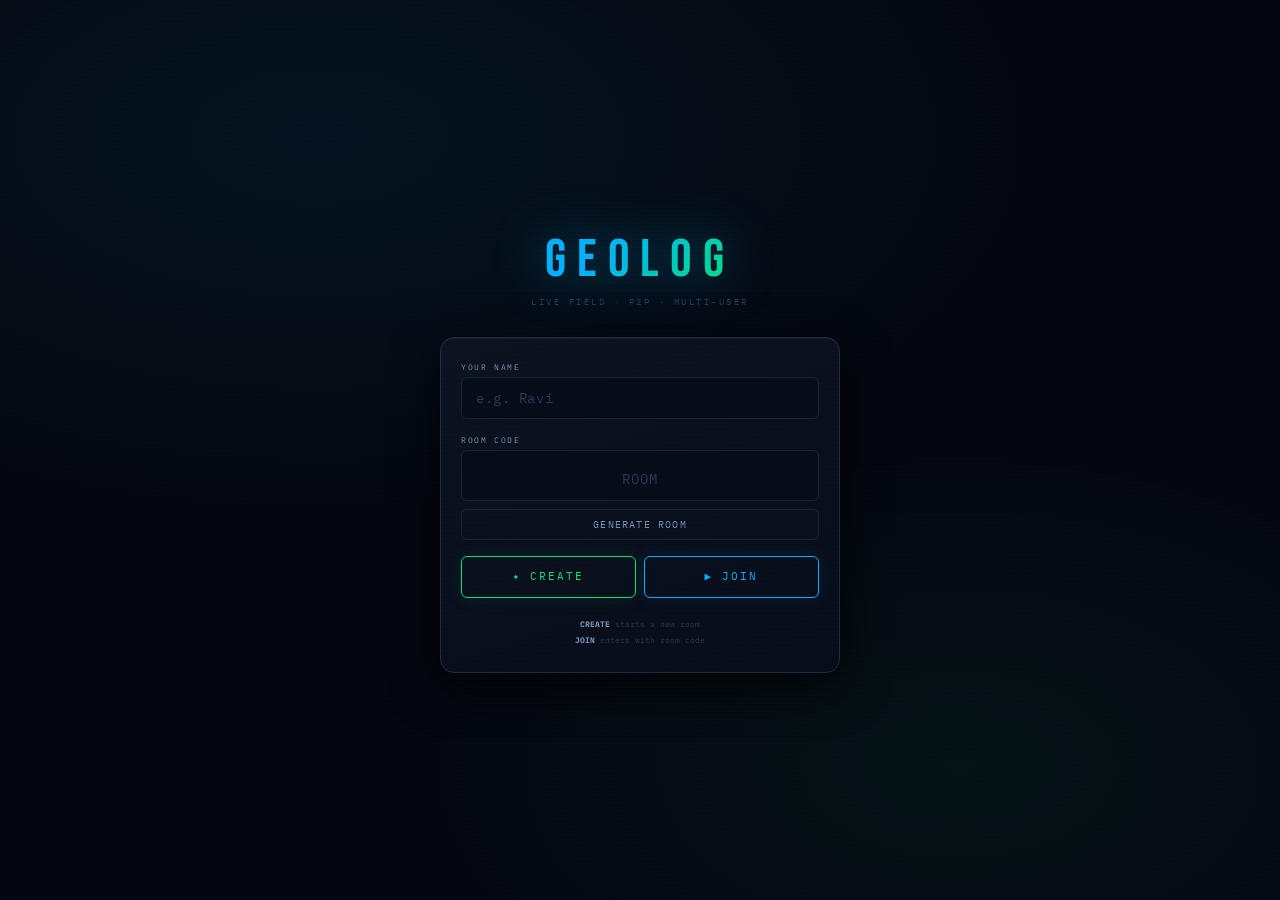
==== commit 1b36d9a9: "v31 updated" ====
--- a/v12/index.html
+++ b/v12/index.html
@@ -20,8 +20,7 @@
       href="https://fonts.googleapis.com/css2?family=IBM+Plex+Mono:wght@300;400;600&family=Bebas+Neue&display=swap"
       rel="stylesheet"
     />
-    <script src="https://cdnjs.cloudflare.com/ajax/libs/peerjs/1.4.7/peerjs.min.js"></script>
-    <script src="https://meet.jit.si/external_api.js"></script>
+    <script src="https://cdn.jsdelivr.net/npm/peerjs@1.5.4/dist/peerjs.min.js"></script>
     <style>
       *,
       *::before,
@@ -332,8 +331,6 @@
         letter-spacing: 0.32em;
         color: var(--amber);
         text-shadow: 0 0 10px rgba(255, 171, 0, 0.3);
-        cursor: pointer;
-        -webkit-tap-highlight-color: transparent;
       }
       .conn-status {
         font-size: 0.46rem;
@@ -368,31 +365,6 @@
         background: rgba(255, 68, 85, 0.15);
       }
 
-      /* INVITE BUTTON */
-      .invite-btn {
-        display: flex;
-        align-items: center;
-        gap: 5px;
-        padding: 5px 11px;
-        border-radius: 20px;
-        cursor: pointer;
-        background: rgba(0, 230, 118, 0.07);
-        border: 1px solid rgba(0, 230, 118, 0.22);
-        color: var(--green);
-        font-family: "IBM Plex Mono", monospace;
-        font-size: 0.48rem;
-        letter-spacing: 0.14em;
-        text-transform: uppercase;
-        transition: all 0.18s;
-        -webkit-tap-highlight-color: transparent;
-        white-space: nowrap;
-      }
-      .invite-btn:active {
-        background: rgba(0, 230, 118, 0.14);
-      }
-      .invite-icon {
-        font-size: 0.85rem;
-      }
       .conn-dot {
         width: 8px;
         height: 8px;
@@ -694,17 +666,6 @@
       }
       .strip.has-peers {
         max-height: 126px;
-      }
-      .jitsi-stage {
-        display: none;
-        height: 38vh;
-        min-height: 250px;
-        width: 100%;
-        border-top: 1px solid var(--border);
-        background: #000;
-      }
-      .jitsi-stage.active {
-        display: block;
       }
       .self-tile,
       .peer-tile {
@@ -1709,8 +1670,7 @@
           </button>
         </div>
         <div class="join-note">
-          <b>CREATE</b> a room and share the invite link<br /><b>JOIN</b> an
-          existing room with the code
+          <b>CREATE</b> starts a new room<br /><b>JOIN</b> enters with room code
         </div>
       </div>
     </div>
@@ -1724,12 +1684,7 @@
         >
       </div>
       <div class="topbar-center">
-        <div
-          class="room-badge"
-          id="topRoom"
-          onclick="copyRoomCode()"
-          title="Tap to copy"
-        >
+        <div class="room-badge" id="topRoom">
           ------
         </div>
         <div class="conn-status" id="connStatus">---</div>
@@ -1737,9 +1692,6 @@
       <div class="topbar-right">
         <button class="leave-btn" onclick="leaveRoom()" title="Leave room">
           ✕ LEAVE
-        </button>
-        <button class="invite-btn" onclick="shareInvite()">
-          <span class="invite-icon">📨</span> INVITE
         </button>
         <div class="conn-dot" id="connDot"></div>
       </div>
@@ -1813,8 +1765,6 @@
         </div>
         <div id="peerTiles" style="display: contents"></div>
       </div>
-      <div class="jitsi-stage" id="jitsiStage"></div>
-
       <!-- Capture bar -->
       <div class="capture-bar">
         <div class="cap-side">
@@ -2010,13 +1960,12 @@
         peerAudios = {},
         peerStates = {};
       let audioUnlockEls = [];
-      let jitsiApi = null,
-        jitsiParticipants = 1;
       let currentTab = "capture";
       let hostRetryTimer = null,
         membersRenderTimer = null,
         hostRetryCount = 0,
         hostReclaimAttempts = 0;
+      let qualityCheckInterval = null;
 
       const AVATARS = [
         "🧑",
@@ -2031,26 +1980,17 @@
         "🧑‍🔧",
       ];
       const RECONNECT_MS = 5000;
-      const CONNECT_TIMEOUT_MS = 60000;
+      const CONNECT_TIMEOUT_MS = 18000;
       const HOST_CONNECT_EVAL_MS = 12000;
       const HOST_TAKEOVER_ATTEMPTS = 8;
-      const USE_JITSI = true;
-      const JITSI_DOMAIN = "meet.jit.si";
       const ICE_SERVERS = [
-        { urls: "stun:stun.l.google.com:19302" },
-        { urls: "stun:stun1.l.google.com:19302" },
-        { urls: "stun:stun2.l.google.com:19302" },
-        { urls: "stun:stun3.l.google.com:19302" },
-        { urls: "stun:stun4.l.google.com:19302" },
-        {
-          urls: [
-            "turn:openrelay.metered.ca:80",
-            "turn:openrelay.metered.ca:443",
-            "turn:openrelay.metered.ca:443?transport=tcp",
-          ],
-          username: "openrelayproject",
-          credential: "openrelayproject",
-        },
+        { urls: ["stun:stun.l.google.com:19302", "stun:stun1.l.google.com:19302"] },
+        { urls: ["stun:stun2.l.google.com:19302", "stun:stun.cloudflare.com:3478"] },
+        { urls: "turn:openrelay.metered.ca:80", username: "openrelayproject", credential: "openrelayproject" },
+        { urls: "turn:openrelay.metered.ca:443?transport=tcp", username: "openrelayproject", credential: "openrelayproject" },
+        { urls: "turns:openrelay.metered.ca:443", username: "openrelayproject", credential: "openrelayproject" },
+        { urls: "turn:freestun.net:3478", username: "free", credential: "free" },
+        { urls: "turns:freestun.net:5349", username: "free", credential: "free" },
       ];
 
       // ════════════════════════════════
@@ -2092,58 +2032,7 @@
         };
       }
       function peerCount() {
-        return USE_JITSI
-          ? Math.max(0, (jitsiParticipants || 1) - 1)
-          : Object.keys(connections).length;
-      }
-
-      function ensureJitsiMeeting() {
-        if (!USE_JITSI || jitsiApi || !myRoom || !myName) return;
-        if (!window.JitsiMeetExternalAPI) {
-          toast("⚠ Jitsi failed to load");
-          return;
-        }
-        const node = $("jitsiStage");
-        if (!node) return;
-        node.innerHTML = "";
-        node.classList.add("active");
-        jitsiApi = new window.JitsiMeetExternalAPI(JITSI_DOMAIN, {
-          roomName: `GeoLog_${myRoom}`,
-          parentNode: node,
-          userInfo: { displayName: myName },
-          configOverwrite: { prejoinPageEnabled: false },
-        });
-        window.jitsiApi = jitsiApi;
-        jitsiParticipants = 1;
-        updatePeerCount();
-        jitsiApi.addListener("videoConferenceJoined", () => {
-          setStatus("JITSI CONNECTED", "var(--green)");
-          dot("ok");
-        });
-        jitsiApi.addListener("participantJoined", () => {
-          jitsiParticipants++;
-          updatePeerCount();
-        });
-        jitsiApi.addListener("participantLeft", () => {
-          jitsiParticipants = Math.max(1, jitsiParticipants - 1);
-          updatePeerCount();
-        });
-      }
-
-      function teardownJitsiMeeting() {
-        if (jitsiApi) {
-          try {
-            jitsiApi.dispose();
-          } catch (_) {}
-          jitsiApi = null;
-          window.jitsiApi = null;
-        }
-        jitsiParticipants = 1;
-        const node = $("jitsiStage");
-        if (node) {
-          node.classList.remove("active");
-          node.innerHTML = "";
-        }
+        return Object.keys(connections).length;
       }
 
       let _toastT = null;
@@ -2228,39 +2117,15 @@
           isSelf: true,
         };
 
-        if (USE_JITSI) {
-          setStatus("CONNECTING JITSI…", "var(--amber)");
-          dot("partial");
-        } else {
-          initPeer();
-        }
+        initPeer();
         await startCamera();
-        ensureJitsiMeeting();
 
         setTimeout(() => {
           $("joinScreen").style.display = "none";
           schedMembersRender();
           updateBadges();
-          if (creator)
-            toast(`✦ Room ${room} created — tap INVITE to share!`, 4500);
+          if (creator) toast(`✦ Room ${room} created`, 2800);
         }, 900);
-      }
-
-      // ════════════════════════════════
-      // INVITE
-      // ════════════════════════════════
-      function inviteUrl() {
-        return location.href.split("?")[0].split("#")[0] + "?room=" + myRoom;
-      }
-
-      function shareInvite() {
-        if (!myRoom) {
-          toast("⚠ Join a room first");
-          return;
-        }
-        const url = inviteUrl();
-        window._waMsg = `Join me on GeoLog! 📍\nRoom: *${myRoom}*\nTap to join: ${url}`;
-        openWa("📨 INVITE TO ROOM", `Send invite link for room ${myRoom}`);
       }
 
       function leaveRoom() {
@@ -2271,6 +2136,12 @@
         }
         gpsData = null;
         locationOn = false;
+
+        // Stop quality monitor
+        if (qualityCheckInterval) {
+          clearInterval(qualityCheckInterval);
+          qualityCheckInterval = null;
+        }
 
         // Stop camera & audio tracks
         if (camStream) {
@@ -2304,8 +2175,6 @@
           } catch (_) {}
           peer = null;
         }
-        teardownJitsiMeeting();
-
         // Clear peer tiles
         const pt = document.getElementById("peerTiles");
         if (pt) pt.innerHTML = "";
@@ -2357,14 +2226,6 @@
         document.getElementById("joinScreen").style.display = "flex";
       }
 
-      function copyRoomCode() {
-        if (!myRoom) return;
-        navigator.clipboard
-          .writeText(myRoom)
-          .then(() => toast(`📋 Code "${myRoom}" copied`))
-          .catch(() => toast("Room: " + myRoom));
-      }
-
       // ════════════════════════════════
       // PEER — FULL MESH + HOST RE-ELECTION
       // ════════════════════════════════
@@ -2381,15 +2242,12 @@
         const pid = isCreator ? hostId() : uniqId();
         setStatus("CONNECTING…", "var(--amber)");
         peer = new Peer(pid, {
-          debug: 1,
-          host: '0.peerjs.com',
-          port: 443,
-          path: '/',
-          secure: true,
+          debug: 0,
           pingInterval: 5000,
           config: {
             iceServers: ICE_SERVERS,
             iceTransportPolicy: "all",
+            iceCandidatePoolSize: 4,
           },
         });
 
@@ -2742,8 +2600,8 @@
           camStream = await navigator.mediaDevices.getUserMedia({
             video: {
               facingMode,
-              width: { ideal: 1280 },
-              height: { ideal: 720 },
+              width: { ideal: 1920 },
+              height: { ideal: 1080 },
             },
             audio: false,
           });
@@ -2763,7 +2621,12 @@
         const prev = $("selfPreview");
         try {
           const aud = await navigator.mediaDevices.getUserMedia({
-            audio: true,
+            audio: {
+              echoCancellation: true,
+              noiseSuppression: true,
+              autoGainControl: true,
+              sampleRate: 48000,
+            },
             video: false,
           });
           myMediaStream = new MediaStream([
@@ -2776,6 +2639,7 @@
         prev.srcObject = new MediaStream(camStream.getVideoTracks());
         // Re-call all peers with new stream
         Object.keys(connections).forEach(callPeer);
+        startQualityMonitor();
       }
 
       async function switchCamera() {
@@ -2875,6 +2739,34 @@
         call.on("stream", (s) => addPeerTile(pid, s));
         call.on("close", () => cleanupPeer(pid));
         call.on("error", () => cleanupPeer(pid));
+      }
+
+      function startQualityMonitor() {
+        if (qualityCheckInterval) clearInterval(qualityCheckInterval);
+        qualityCheckInterval = setInterval(async () => {
+          for (const [pid, call] of Object.entries(mediaCalls)) {
+            if (!call?.peerConnection) continue;
+            try {
+              const stats = await call.peerConnection.getStats();
+              stats.forEach((report) => {
+                if (report.type === 'inbound-rtp' && report.kind === 'video') {
+                  const loss = report.packetsLost || 0;
+                  const total = (report.packetsReceived || 0) + loss;
+                  if (total > 100 && loss / total > 0.1) {
+                    console.warn(`[quality] ${pid} video loss: ${(loss/total*100).toFixed(1)}%`);
+                  }
+                }
+                if (report.type === 'inbound-rtp' && report.kind === 'audio') {
+                  const loss = report.packetsLost || 0;
+                  const total = (report.packetsReceived || 0) + loss;
+                  if (total > 100 && loss / total > 0.05) {
+                    console.warn(`[quality] ${pid} audio loss: ${(loss/total*100).toFixed(1)}%`);
+                  }
+                }
+              });
+            } catch (_) {}
+          }
+        }, 5000);
       }
 
       function cleanupPeer(pid) {
@@ -2951,10 +2843,6 @@
       }
 
       function updateStrip() {
-        if (USE_JITSI) {
-          $("strip").classList.remove("has-peers");
-          return;
-        }
         $("strip").classList.toggle("has-peers", peerCount() > 0);
       }
 
@@ -3041,7 +2929,7 @@
           );
         }
 
-        const photo = c.toDataURL("image/jpeg", 0.62);
+        const photo = c.toDataURL("image/jpeg", 0.55);
         const gps = gpsData ? gpsObj(gpsData) : null;
         const ts = Date.now();
 
@@ -3265,7 +3153,7 @@
       // ════════════════════════════════
       function addFeedItem(item) {
         feedItems.unshift(item);
-        if (feedItems.length > 120) feedItems.length = 120;
+        if (feedItems.length > 80) feedItems.length = 80;
         renderFeed();
       }
 
